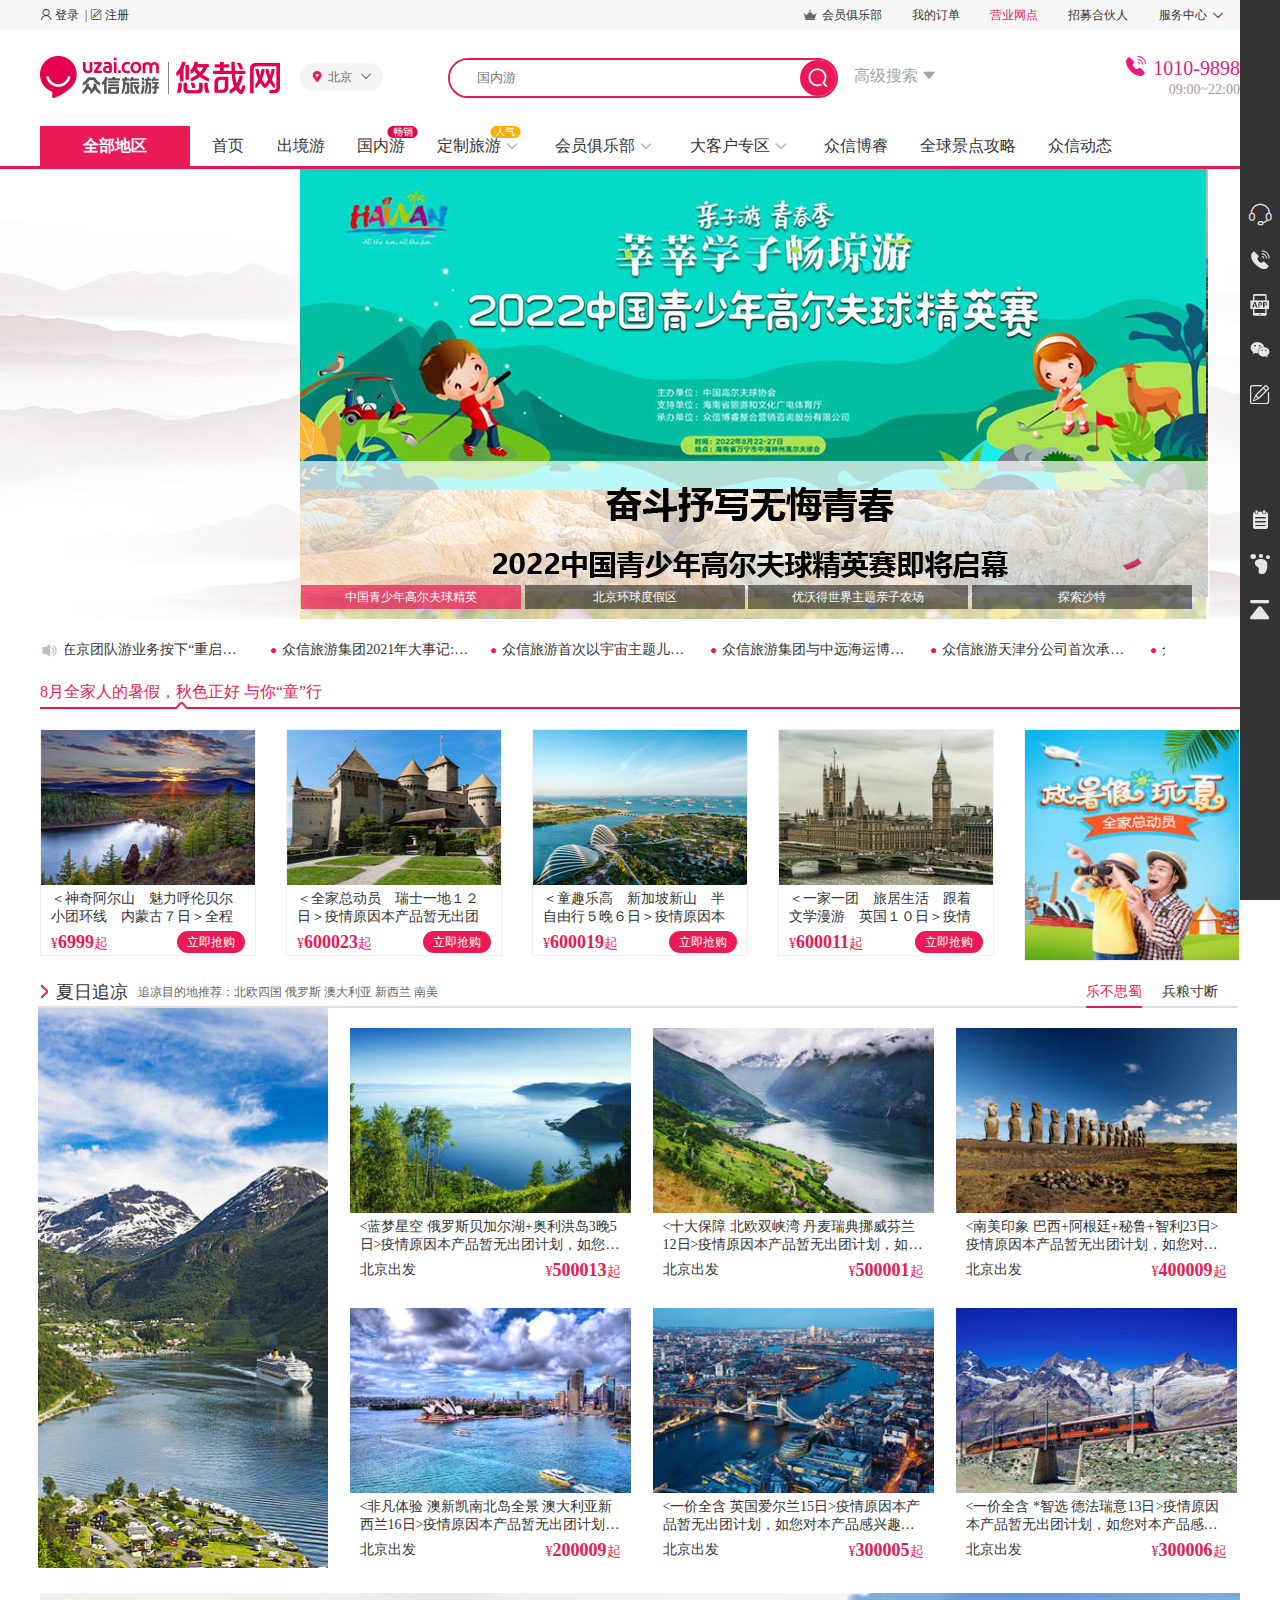
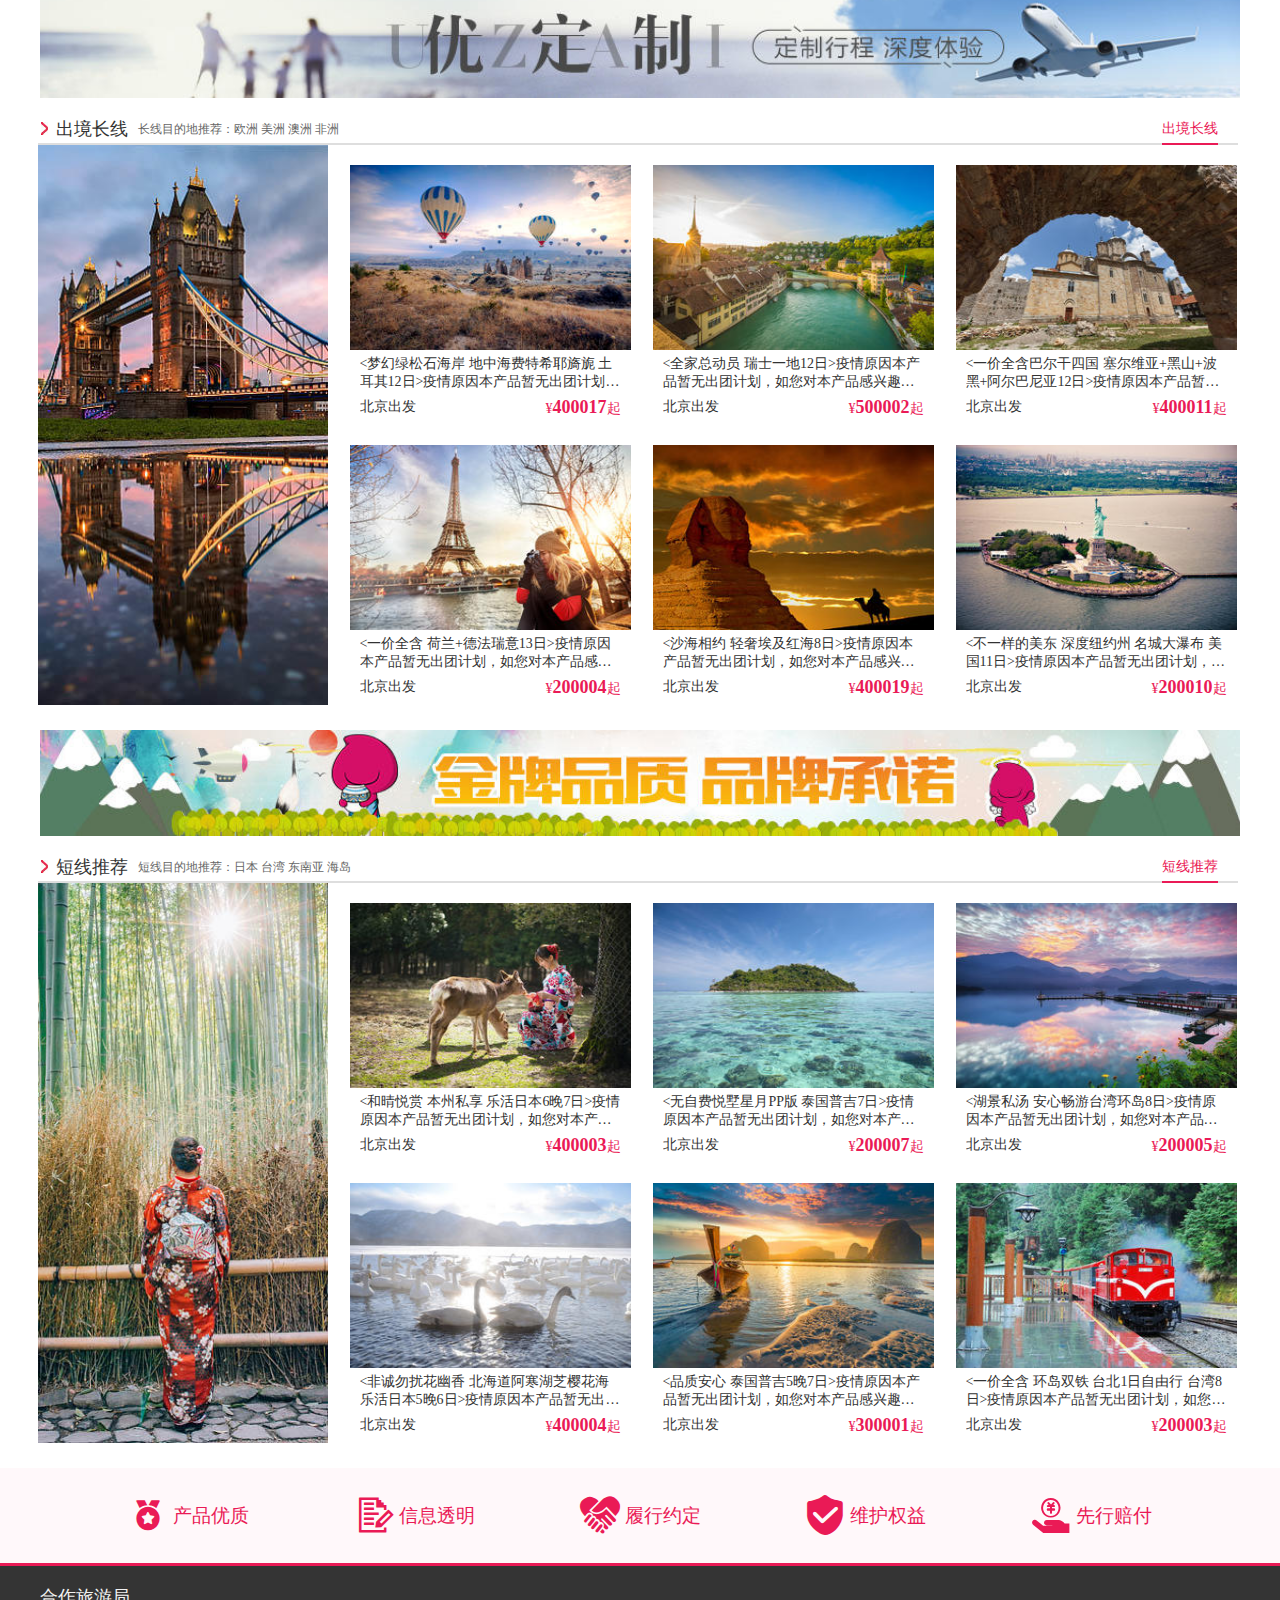
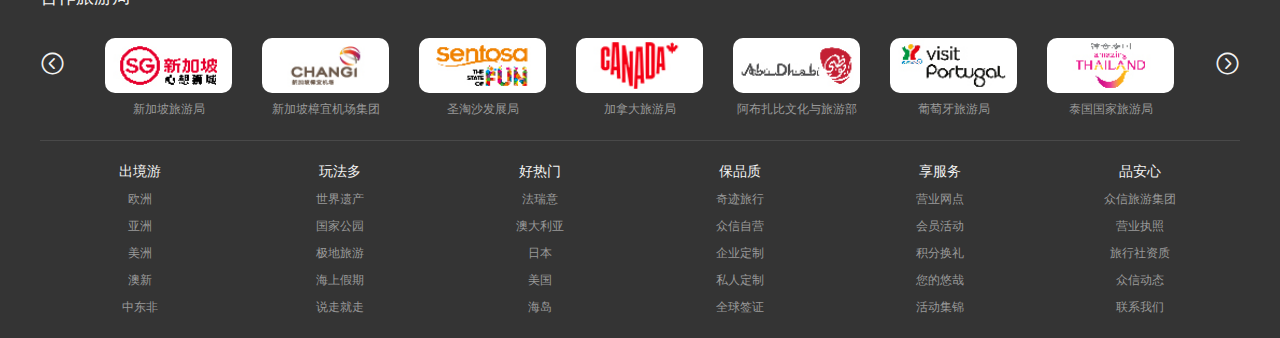
==== index.html @ 4f5aa398 "frist" ====
<!DOCTYPE html>
<html>
	<head>
		<meta charset="utf-8" />
		<title>众信旅游</title>
		<link rel="stylesheet" type="text/css" href="css/pbulic.css"/>
		<link rel="stylesheet" type="text/css" href="css/index.css"/>
		<link rel="stylesheet" type="text/css" href="css/iconfont.css"/>
		<script type="text/javascript" src="js/jquery1.42.min.js"></script>
		<script type="text/javascript" src="js/jquery.SuperSlide.2.1.3.js"></script>
	</head>
	<body>
		<!--header start-->
		<div class="header">
			<div class="top">
				<div class="lt">
					<a href="#" class="iconfont icon-denglu">&nbsp;登录&nbsp;</a> |
					<a href="#" class="iconfont icon-bianji">&nbsp;注册&nbsp;</a>
				</div>
				<ul>
					<li><a href="#"><font class="iconfont icon-huangguan"></font>会员俱乐部</a></li>
					<li><a href="#">我的订单</a></li>
					<li><a href="#">营业网点</a></li>
					<li><a href="#">招募合伙人</a></li>
					<li>
						<a href="#">服务中心<font class="iconfont icon-xialajiantouxiao"></font></a>
						<span>
							<a href="#">关于我们</a>
							<a href="#">商务合作</a>
							<a href="#">联系我们</a>
							<a href="#">诚聘精英</a>
						</span>
					</li>
				</ul>
			</div>
		</div>
		<!--header end-->
		<div style="clear: both;"></div>
		<!--box start-->
		<div class="box">
			<img class="logo" src="img/logo.png"/>
			<div class="dz">
				<a href="#">
					<font class="iconfont icon-ditu-dibiao"></font>北京
					<font class="iconfont icon-xialajiantouxiao"></font></a>
			</div>
			<div class="search">
				<form>
					<input type="text" placeholder="国内游"/>
					<span class="iconfont icon-fangdajing"></span>
					<input type="submit" value=""/>
				</form>
			</div>
			<div class="ss">
				<h1>高级搜索<font class="iconfont icon-sanjiaoxing"></font></h1>
				<ul>
					<form>
						<li>
							<b>关<font>键</font>字：</b><input type="text" placeholder="请选择目的地、关键词">
						</li>
						<li>
							<b>行程天数：</b>
							<label><input type="checkbox">1天</label>
							<label><input type="checkbox">2天</label>
							<label><input type="checkbox">3天</label>
							<label><input type="checkbox">4天</label>
							<label><input type="checkbox">5天</label>
							<label><input type="checkbox">6天</label>
							<label><input type="checkbox">7天</label>
						</li>
						<li>
							<b>价格区间：</b><input type="text"> - <input type="text">
						</li>
						<li><input type="submit" value="搜索">
							<input type="reset" value="清除">
						</li>
					</form>
				</ul>
			</div>
			<div class="tel">
				<dl><font class="iconfont icon-24gf-phoneLoudspeaker"></font> 1010-9898</dl>
				09:00~22:00
			</div>
		</div>
		<!--box end-->
		<div style="clear: both;"></div>
		<!-- nav start -->
		<div class="nav">
			<div class="dh">
				<!-- menu start -->
				<div class="menu">
					<h1>全部地区</h1>
					<ul>
						<li>
							<img src="img/main10.png">
							<span>
								<h2><a href="#">欧洲</a><br></h2>
								<a href="#">英国</a>
								<a href="#">法国</a>
								<a href="#">意大利</a>
								<a href="#">俄罗斯</a>
							</span>
							<font class="iconfont icon-jiantou"></font>
							<dl>
								<h3><b></b>欧洲</h3>
								<dt>欧洲热门旅游景点介绍</dt>
								<dd>
									<a href="#">法国-巴黎-埃菲尔铁塔</a>
									<a href="#">英国-伦敦-伦敦塔桥</a>
									<a href="#">瑞士-因特拉肯</a>
									<a href="#">意大利-罗马-斗兽场</a>
									<a href="#">捷克-布拉格-老城广场</a>
									<a href="#">丹麦-哥本哈根-美人鱼雕像</a>
									<a href="#">西班牙-巴塞罗那-圣家族大教堂</a>
									<a href="#">芬兰-罗瓦涅米-圣诞老人村</a>
									<a href="#">希腊-雅典-雅典卫城</a>
								</dd>
								<a class="ad" href="#"><img src="img/tu20.jpg"></a>
							</dl>
						</li>
						<li>
							<img src="img/riben.png">
							<span>
								<h2><a href="#">日本</a><br></h2>
								<a href="#">东京</a>
								<a href="#">大阪</a>
								<a href="#">日本邮轮</a>
								<a href="#"></a>
							</span>
							<font class="iconfont icon-jiantou"></font>
							<dl>
								<h3><b></b>日本</h3>
								<dt>热门玩法</dt>
								<dd>
									<a href="#">本州连线</a>
									<a href="#">东京+大阪</a>
									<a href="#">日本自由行</a>
									<a href="#">日本邮轮航线</a>
								</dd>
								<dt>热门目的地</dt>
								<dd><a href="#" style="color: #Ea1a56;">东京</a>
									<a href="#" style="color: #Ea1a56;">大阪</a>
									<a href="#" style="color: #Ea1a56;">北海道</a>
									<a href="#">京都</a>
									<a href="#">奈良</a>
									<a href="#">富士山</a>
									<a href="#" style="color: #Ea1a56;">东京迪士尼乐园</a>
									<a href="#">大阪环球影城</a>
									<a href="#">长崎</a>
									<a href="#">福冈</a>
								</dd>
								<a class="ad" href="#"><img src="img/tu21.jpg"></a>
							</dl>
						</li>
						<li>
							<img src="img/dongnanya.png">
							<span>
								<h2><a href="#">东南亚</a><a href="#">海岛</a><br></h2>
								<a href="#">泰国</a>
								<a href="#">新加坡</a>
								<a href="#">普吉岛</a>
								<a href="#">巴厘岛</a>
							</span>
							<font class="iconfont icon-jiantou"></font>
							<dl>
								<h3><b></b>东南亚</h3>
								<dt>热门玩法</dt>
								<dd>
									<a href="#">泰国一地</a>
									<a href="#">清迈+清莱</a>
									<a href="#" style="color: #Ea1a56;">新加坡+民丹岛</a>
									<a href="#">越南+柬埔寨</a>
									
								</dd>
								<dt>热门目的地</dt>
								<dd>
									<a href="#" style="color: #Ea1a56;">泰国</a>
									<a href="#" style="color: #Ea1a56;">新加坡</a>
									<a href="#">斯里兰卡</a>
								</dd>
								<h3><b></b>海岛</h3>
								<dt>热门玩法</dt>
								<dd>
									<a href="#">普吉岛一地</a>
									<a href="#">巴厘岛一地</a>
								</dd>
								<dt>热门目的地</dt>
								<dd>
									<a href="#">普吉岛</a>
									<a href="#" style="color: #Ea1a56;">巴厘岛</a>
									<a href="#">斐济</a>
								</dd>
								<a class="ad" href="#"><img src="img/tu22.jpg"></a>
							</dl>
						</li>
						<li>
							<img src="img/meizhou.png">
							<span>
								<h2><a href="#">美洲</a><br></h2>
								<a href="#">美国东西海岸</a>
								<a href="#">秘鲁</a>
								<a href="#">阿根廷</a>
							</span>
							<font class="iconfont icon-jiantou"></font>
							<dl>
								<h3><b></b>美洲</h3>
								<dt>游玩方式</dt>
								<dd>
									<a href="#">跟团游</a>
									<a href="#">一家一团</a>
									<a href="#">高端旅行</a>
									<a href="#">美洲邮轮</a>
								</dd>
								<dt>热门玩法</dt>
								<dd>
									<a href="#" style="color: #Ea1a56;">美国东西海岸</a>
									<a href="#">加拿大东西海岸</a>
									<a href="#" style="color: #Ea1a56;">国家公园</a>
									<a href="#">南美连线</a>
								</dd>
								<dt>热门目的地</dt>
								<dd>
									<a href="#" style="color: #Ea1a56;">美国</a>
									<a href="#">加拿大</a>
									<a href="#">巴西</a>
									<a href="#">阿根廷</a>
									<a href="#" style="color: #Ea1a56;">墨西哥</a>
									<a href="#">古巴</a>
									<a href="#">秘鲁</a>
									<a href="#">乌拉圭</a>
									<a href="#">巴拿马</a>
									<a href="#">牙买加</a>
									<a href="#">阿拉斯加</a>
									<a href="#">哥斯达黎加</a>
									<a href="#">里约热内卢</a>
								</dd>
								<a class="ad" href="#"><img src="img/tu23.jpg"></a>
							</dl>
						</li>
						<li>
							<img src="img/dayangzhou.png">
							<span>
								<h2><a href="#">大洋洲</a><a href="#">中东非</a><br></h2>
								<a href="#">澳大利亚</a>
								<a href="#">新西兰</a>
								<a href="#">埃及</a>
								<a href="#">南非</a>
							</span>
							<font class="iconfont icon-jiantou"></font>
							<dl>
								<h3><b></b>大洋洲</h3>
								<dt>热门玩法</dt>
								<dd>
									<a href="#">澳大利亚一地</a>
									<a href="#" style="color: #Ea1a56;">新西兰南北岛</a>
									<a href="#">澳大利亚+凯恩斯+新西兰</a>
									<a href="#" style="color: #Ea1a56;">大堡礁</a>
								</dd>
								<dt>热门目的地</dt>
								<dd>
									<a href="#" style="color: #Ea1a56;">澳大利亚</a>
									<a href="#">凯恩斯</a>
									<a href="#" style="color: #Ea1a56;">新西兰</a>
									<a href="#">悉尼</a>
									<a href="#">布里斯班</a>
									<a href="#">罗托鲁瓦</a>
									<a href="#">奥克兰</a>
									<a href="#">斐济</a>
								</dd>
								<h3><b></b>中东非</h3>
								<dt>热门玩法</dt>
								<dd>
									<a href="#">南非+1国</a>
									<a href="#">以色列+约旦</a>
									<a href="#">津巴布韦+博茨瓦纳+赞比亚</a>
								</dd>
								<dt>热门目的地</dt>
								<dd>
									<a href="#">南非</a>
									<a href="#" style="color: #Ea1a56;">埃及</a>
									<a href="#">以色列</a>
									<a href="#">约旦</a>
									<a href="#" style="color: #Ea1a56;">摩洛哥</a>
									<a href="#">纳米比亚</a>
								</dd>
								<a class="ad" href="#"><img src="img/tu24.jpg"></a>
							</dl>
						</li>
						<li>
							<img src="img/guoneiyou.png">
							<span>
								<h2><a href="#">国内游</a><br></h2>
								<a href="#">江西</a>
								<a href="#">西藏</a>
								<a href="#">新疆</a>
								<a href="#">贵州</a>
							</span>
							<font class="iconfont icon-jiantou"></font>
							<dl>
								<h3><b></b>国内游</h3>
								<dt>热门目的地</dt>
								<dd>
									<a href="#" style="color: #Ea1a56;">新疆</a>
									<a href="#" style="color: #Ea1a56;">西藏</a>
									<a href="#">青海</a>
									<a href="#" style="color: #Ea1a56;">甘肃</a>
									<a href="#">宁夏</a>
									<a href="#" style="color: #Ea1a56;">内蒙</a>
									<a href="#">黑龙江</a>
									<a href="#">辽宁</a>
									<a href="#">吉林</a>
									<a href="#" style="color: #Ea1a56;">四川</a>
									<a href="#">重庆</a>
									<a href="#" style="color: #Ea1a56;">贵州</a>
									<a href="#">云南</a>
									<a href="#">湖南</a>
									<a href="#">湖北</a>
								</dd>
								<dt>假期优选</dt>
								<dd>
									<a href="#">6天及以内假期推荐</a>
									<a href="#">7到11天假期推荐</a>
									<a href="#">12天及以上假期推荐</a>
								</dd>
								<a class="ad" href="#"><img src="img/tu25.jpg"></a>
							</dl>
						</li>
						<li>
							<img src="img/dingzhi.png">
							<span>
								<h2><a href="#">定制旅行</a><br></h2>
								<a href="#">私人订制</a>
								<a href="#">企业定制</a>
								<a href="#"></a>
								<a href="#"></a>
							</span>
							<font class="iconfont icon-jiantou"></font>
							<dl>
								<h3><b></b>定制旅行</h3>
								<dt>当季美景</dt>
								<dd>
									<a href="#">日本樱花</a>
									<a href="#">春暖大洋洲</a>
									<a href="#">奇幻西班牙</a>
									<a href="#">清凉俄罗斯</a>
								</dd>
								<dt>小小旅行家</dt>
								<dd>
									<a href="#" style="color: #Ea1a56;">日本亲子</a>
									<a href="#" style="color: #Ea1a56;">新加坡亲子</a>
									<a href="#">美洲亲子</a>
									<a href="#">亲近动物</a>
								</dd>
								<dt>小众目的地</dt>
								<dd>
									<a href="#">津巴布韦</a>
									<a href="#">哥斯达黎加</a>
									<a href="#">南极/北极</a>
									<a href="#">塞尔维亚</a>
								</dd>
								<dt>众信制造</dt>
								<dd>
									<a href="#">众信游学</a>
									<a href="#">奇迹旅行</a>
									<a href="#">定制旅行</a>
								</dd>
								<a class="ad" href="#"><img src="img/tu26.jpg"></a>
							</dl>
						</li>
					</ul>
				</div>
				<!-- menu end -->
				<ol>
					<li><a href="#"><font>●</font>首页</a></li>
					<li><a href="#"><font>●</font>出境游</a></li>
					<li><a href="#"><font>●</font>国内游<img src="img/top_nav_bg8.png"></a></li>
					<li><a href="#"><font>●</font>定制旅游<img src="img/top_nav_bg4.png"><font class="iconfont icon-xialajiantouxiao"></font></a>
						<dl>
							<dd>
								<a href="#">私人定制</a>
								<a href="#">企业定制</a>
							</dd>
						</dl>
					</li>
					<li><a href="#"><font>●</font>会员俱乐部<font class="iconfont icon-xialajiantouxiao"></font></a>
						<dl>
							<dd>
								<a href="#">积分商城</a>
								<a href="#">会员活动</a>
							</dd>
						</dl>
					</li>
					<li><a href="#"><font>●</font>大客户专区<font class="iconfont icon-xialajiantouxiao"></font></a>
						<dl>
							<dd>
								<a href="#">积分商城</a>
								<a href="#">会员活动</a>
							</dd>
						</dl>
					</li>
					<li><a href="#"><font>●</font>众信博睿</a></li>
					<li><a href="#"><font>●</font>全球景点攻略</a></li>
					<li><a href="#"><font>●</font>众信动态</a></li>
				</ol>
			</div>
		</div>
		<!-- nav end -->
		<div style="clear: both;"></div>
		<!-- banner start-->
		<div class="banner">
			<div class="bd">
				<ul>
					<li style="background: url(img/banner01.jpg) no-repeat center;"></li>
					<li style="background: url(img/banner02.jpg) no-repeat center;"></li>
					<li style="background: url(img/banner03.jpg) no-repeat center;"></li>
					<li style="background: url(img/banner04.jpg) no-repeat center;"></li>
				</ul>
			</div>
			<div class="hd">
				<ul>
					<li>中国青少年高尔夫球精英</li>
					<li>北京环球度假区</li>
					<li>优沃得世界主题亲子农场</li>
					<li>探索沙特</li>
				</ul>
			</div>
		</div>
		<script>
				jQuery(".banner").slide({mainCell:".bd ul",autoPlay:true});
		</script>
		<!-- banner end -->
		<div style="clear:both;"></div>
		<!-- main01 start -->
		<div class="main01">
			<ul>
				<li><a href="#"><font>●</font>在京团队游业务按下“重启键” 众信旅游推出多元化本地游产品助力市场回暖</a></li>
				<li><a href="#"><font>●</font>众信旅游集团2021年大事记:扎实推进 着眼未来</a></li>
				<li><a href="#"><font>●</font>众信旅游首次以宇宙主题儿童画展形式亮相迪拜世博会 优选中国儿童绘画代表作见证人类文明盛世</a></li>
				<li><a href="#"><font>●</font>众信旅游集团与中远海运博鳌公司签署战略合作协议 共同致力于全方位推进海南旅游业发展</a></li>
				<li><a href="#"><font>●</font>众信旅游天津分公司首次承接全国性体育赛事 开创“旅游+体育”多领域跨界先河</a></li>
				<li><a href="#"><font>●</font>众信旅游首次尝试国内内河游轮包船项目 新产品赋能后疫情旅游市场</a></li>
				<li><a href="#"><font>●</font>北京环球度假区 旅游渠道 官方授权合作伙伴</a></li>
				<li><a href="#"><font>●</font>在京团队游业务按下“重启键” 众信旅游推出多元化本地游产品助力市场回暖</a></li>
				<li><a href="#"><font>●</font>众信旅游集团2021年大事记:扎实推进 着眼未来</a></li>
				<li><a href="#"><font>●</font>众信旅游首次以宇宙主题儿童画展形式亮相迪拜世博会 优选中国儿童绘画代表作见证人类文明盛世</a></li>
				<li><a href="#"><font>●</font>众信旅游集团与中远海运博鳌公司签署战略合作协议 共同致力于全方位推进海南旅游业发展</a></li>
				<li><a href="#"><font>●</font>众信旅游天津分公司首次承接全国性体育赛事 开创“旅游+体育”多领域跨界先河</a></li>
				<li><a href="#"><font>●</font>众信旅游首次尝试国内内河游轮包船项目 新产品赋能后疫情旅游市场</a></li>
				<li><a href="#"><font>●</font>北京环球度假区 旅游渠道 官方授权合作伙伴</a></li>
			</ul>
		</div>
		<script>
			jQuery(".main01").slide({mainCell:"ul",autoPlay:true,vis:5,effect:"leftMarquee",interTime:50,trigger:"click"});
		</script>
		<!-- main01 end -->
		<div style="clear: both;"></div>
		<!-- main02 start -->
		<div class="main02">
			<div class="tt">
				<a href="#">8月全家人的暑假，秋色正好 与你“童”行</a>
			</div>
			<ul>
				<li>
					<a class="pic" href="#"><img src="img/tu33.jpg"></a>
					<h3><a href="#">＜神奇阿尔山　魅力呼伦贝尔小团环线　内蒙古７日＞全程国产越野车，轻户外，真纯玩，全程无购物，三重出行保险</a></h3>
					<span>
						¥<b>6999</b>起
						<a class="qg" href="#">立即抢购</a>
					</span>
				</li>
				<li>
					<a class="pic" href="#"><img src="img/tu34.jpg"></a>
					<h3><a href="#">＜全家总动员　瑞士一地１２日＞疫情原因本产品暂无出团计划，如您对本产品感兴趣请联系在线咨询客服　为您提供服务</a></h3>
					<span>
						¥<b>600023</b>起
						<a class="qg" href="#">立即抢购</a>
					</span>
				</li>
				<li>
					<a class="pic" href="#"><img src="img/tu35.jpg"></a>
					<h3><a href="#">＜童趣乐高　新加坡新山　半自由行５晚６日＞疫情原因本产品暂无出团计划，如您对本产品感兴趣请联系在线咨询客服　为您提供服务</a></h3>
					<span>
						¥<b>600019</b>起
						<a class="qg" href="#">立即抢购</a>
					</span>
				</li>
				<li>
					<a class="pic" href="#"><img src="img/tu36.jpg"></a>
					<h3><a href="#">＜一家一团　旅居生活　跟着文学漫游　英国１０日＞疫情原因本产品暂无出团计划，如您对本产品感兴趣请联系在线咨询客服　为您提供服务</a></h3>
					<span>
						¥<b>600011</b>起
						<a class="qg" href="#">立即抢购</a>
					</span>
				</li>
				<li>
					<a class="pic" href="#"><img src="img/tu37.jpg"></a>
				</li>
			</ul>
		</div>
		<!-- main02 end -->
		<div style="clear: both;"></div>
		<!-- main03 start -->
		<div class="main03">
			<div class="tt hd">
				<h1><img src="img/main05.jpg">夏日追凉</h1>
				追凉目的地推荐：北欧四国 俄罗斯 澳大利亚 新西兰 南美
				<ul>
					<li>乐不思蜀</li>
					<li>兵粮寸断</li>
				</ul>
			</div>
			<a class="ad" href="#"><img src="img/ad1.jpg"></a>
			<div class="list bd">
				<ul>
					<li>
						<a class="pic" href="#"><img src="img/ad10.jpg"></a>
						<h2><a href="#">
							&lt;蓝梦星空 俄罗斯贝加尔湖+奥利洪岛3晚5日&gt;疫情原因本产品暂无出团计划，如您对本产品感兴趣请联系在线咨询客服 为您提供服务
						</a></h2>
						<span>
							<a href="#">北京出发</a>
							<font>¥<b>500013</b>起</font>
						</span>
					</li>
					<li>
						<a class="pic" href="#"><img src="img/ad11.jpg"></a>
						<h2><a href="#">
							&lt;十大保障 北欧双峡湾 丹麦瑞典挪威芬兰12日&gt;疫情原因本产品暂无出团计划，如您对本产品感兴趣请联系在线咨询客服 为您提供服务
						</a></h2>
						<span>
							<a href="#">北京出发</a>
							<font>¥<b>500001</b>起</font>
						</span>
					</li>
					<li>
						<a class="pic" href="#"><img src="img/ad12.jpg"></a>
						<h2><a href="#">
							&lt;南美印象 巴西+阿根廷+秘鲁+智利23日&gt;疫情原因本产品暂无出团计划，如您对本产品感兴趣请联系在线咨询客服 为您提供服务
						</a></h2>
						<span>
							<a href="#">北京出发</a>
							<font>¥<b>400009</b>起</font>
						</span>
					</li>
					<li>
						<a class="pic" href="#"><img src="img/ad13.jpg"></a>
						<h2><a href="#">
							&lt;非凡体验 澳新凯南北岛全景 澳大利亚新西兰16日&gt;疫情原因本产品暂无出团计划，如您对本产品感兴趣请联系在线咨询客服 为您提供服务
						</a></h2>
						<span>
							<a href="#">北京出发</a>
							<font>¥<b>200009</b>起</font>
						</span>
					</li>
					<li>
						<a class="pic" href="#"><img src="img/ad14.jpg"></a>
						<h2><a href="#">
							&lt;一价全含 英国爱尔兰15日&gt;疫情原因本产品暂无出团计划，如您对本产品感兴趣请联系在线咨询客服 为您提供服务
						</a></h2>
						<span>
							<a href="#">北京出发</a>
							<font>¥<b>300005</b>起</font>
						</span>
					</li>
					<li>
						<a class="pic" href="#"><img src="img/ad15.jpg"></a>
						<h2><a href="#">
							&lt;一价全含 *智选 德法瑞意13日&gt;疫情原因本产品暂无出团计划，如您对本产品感兴趣请联系在线咨询客服 为您提供服务
						</a></h2>
						<span>
							<a href="#">北京出发</a>
							<font>¥<b>300006</b>起</font>
						</span>
					</li>
				</ul>
				<ul>
					<li>
						<a class="pic" href="#"><img src="img/ad10.jpg"></a>
						<h2><a href="#">
							&lt;蓝梦星空 俄罗斯贝加尔湖+奥利洪岛3晚5日&gt;疫情原因本产品暂无出团计划，如您对本产品感兴趣请联系在线咨询客服 为您提供服务
						</a></h2>
						<span>
							<a href="#">北京出发</a>
							<font>¥<b>500013</b>起</font>
						</span>
					</li>
					<li>
						<a class="pic" href="#"><img src="img/ad11.jpg"></a>
						<h2><a href="#">
							&lt;十大保障 北欧双峡湾 丹麦瑞典挪威芬兰12日&gt;疫情原因本产品暂无出团计划，如您对本产品感兴趣请联系在线咨询客服 为您提供服务
						</a></h2>
						<span>
							<a href="#">北京出发</a>
							<font>¥<b>500001</b>起</font>
						</span>
					</li>
					<li>
						<a class="pic" href="#"><img src="img/ad12.jpg"></a>
						<h2><a href="#">
							&lt;南美印象 巴西+阿根廷+秘鲁+智利23日&gt;疫情原因本产品暂无出团计划，如您对本产品感兴趣请联系在线咨询客服 为您提供服务
						</a></h2>
						<span>
							<a href="#">北京出发</a>
							<font>¥<b>400009</b>起</font>
						</span>
					</li>
					<li>
						<a class="pic" href="#"><img src="img/ad13.jpg"></a>
						<h2><a href="#">
							&lt;非凡体验 澳新凯南北岛全景 澳大利亚新西兰16日&gt;疫情原因本产品暂无出团计划，如您对本产品感兴趣请联系在线咨询客服 为您提供服务
						</a></h2>
						<span>
							<a href="#">北京出发</a>
							<font>¥<b>200009</b>起</font>
						</span>
					</li>
					<li>
						<a class="pic" href="#"><img src="img/ad14.jpg"></a>
						<h2><a href="#">
							&lt;一价全含 英国爱尔兰15日&gt;疫情原因本产品暂无出团计划，如您对本产品感兴趣请联系在线咨询客服 为您提供服务
						</a></h2>
						<span>
							<a href="#">北京出发</a>
							<font>¥<b>300005</b>起</font>
						</span>
					</li>
					<li>
						<a class="pic" href="#"><img src="img/ad15.jpg"></a>
						<h2><a href="#">
							&lt;一价全含 *智选 德法瑞意13日&gt;疫情原因本产品暂无出团计划，如您对本产品感兴趣请联系在线咨询客服 为您提供服务
						</a></h2>
						<span>
							<a href="#">北京出发</a>
							<font>¥<b>300006</b>起</font>
						</span>
					</li>
				</ul>
			</div>
		</div>
		<script>
			jQuery(".main03").slide({});
		</script>
		<!-- main03 end -->
		<div style="clear: both;"></div>
		<!-- gg start -->
		<div class="gg">
			<a href="#"><img src="img/gg01.jpg"></a>
		</div>
		<!-- gg end -->
		<div style="clear: both;"></div>
		<!-- main04 start -->
		<div class="main04">
			<div class="tt">
				<h1><img src="img/main05.jpg">出境长线</h1>
				长线目的地推荐：欧洲 美洲 澳洲 非洲
				<ul>
					<li>出境长线</li>
				</ul>
			</div>
			<a class="ad" href="#"><img src="img/ad2.jpg"></a>
			<div class="list bd">
				<ul>
					<li>
						<a class="pic" href="#"><img src="img/ad22.jpg"></a>
						<h2><a href="#">
							&lt;梦幻绿松石海岸 地中海费特希耶旖旎 土耳其12日&gt;疫情原因本产品暂无出团计划，如您对本产品感兴趣请联系在线咨询客服 为您提供服务
						</a></h2>
						<span>
							<a href="#">北京出发</a>
							<font>¥<b>400017</b>起</font>
						</span>
					</li>
					<li>
						<a class="pic" href="#"><img src="img/ad23.jpg"></a>
						<h2><a href="#">
							&lt;全家总动员 瑞士一地12日&gt;疫情原因本产品暂无出团计划，如您对本产品感兴趣请联系在线咨询客服 为您提供服务
						</a></h2>
						<span>
							<a href="#">北京出发</a>
							<font>¥<b>500002</b>起</font>
						</span>
					</li>
					<li>
						<a class="pic" href="#"><img src="img/ad24.jpg"></a>
						<h2><a href="#">
							&lt;一价全含巴尔干四国 塞尔维亚+黑山+波黑+阿尔巴尼亚12日&gt;疫情原因本产品暂无出团计划，如您对本产品感兴趣请联系在线咨询客服 为您提供服务
						</a></h2>
						<span>
							<a href="#">北京出发</a>
							<font>¥<b>400011</b>起</font>
						</span>
					</li>
					<li>
						<a class="pic" href="#"><img src="img/ad25.jpg"></a>
						<h2><a href="#">
							&lt;一价全含 荷兰+德法瑞意13日&gt;疫情原因本产品暂无出团计划，如您对本产品感兴趣请联系在线咨询客服 为您提供服务
						</a></h2>
						<span>
							<a href="#">北京出发</a>
							<font>¥<b>200004</b>起</font>
						</span>
					</li>
					<li>
						<a class="pic" href="#"><img src="img/ad26.jpg"></a>
						<h2><a href="#">
							&lt;沙海相约 轻奢埃及红海8日&gt;疫情原因本产品暂无出团计划，如您对本产品感兴趣请联系在线咨询客服 为您提供服务
						</a></h2>
						<span>
							<a href="#">北京出发</a>
							<font>¥<b>400019</b>起</font>
						</span>
					</li>
					<li>
						<a class="pic" href="#"><img src="img/ad27.jpg"></a>
						<h2><a href="#">
							&lt;不一样的美东 深度纽约州 名城大瀑布 美国11日&gt;疫情原因本产品暂无出团计划，如您对本产品感兴趣请联系在线咨询客服 为您提供服务
						</a></h2>
						<span>
							<a href="#">北京出发</a>
							<font>¥<b>200010</b>起</font>
						</span>
					</li>
				</ul>
			</div>
		</div>
		<!-- main04 end -->
		<div style="clear: both;"></div>
		<!-- gg1 start -->
		<div class="gg1">
			<a href="#"><img src="img/gg02.jpg"></a>
		</div>
		<!-- gg1 end -->
		<div style="clear: both;"></div>
		<!-- main05 start -->
		<div class="main05">
			<div class="tt">
				<h1><img src="img/main05.jpg">短线推荐</h1>
				短线目的地推荐：日本 台湾 东南亚 海岛
				<ul>
					<li>短线推荐</li>
				</ul>
			</div>
			<a class="ad" href="#"><img src="img/ad3.jpg"></a>
			<div class="list bd">
				<ul>
					<li>
						<a class="pic" href="#"><img src="img/ad30.jpg"></a>
						<h2><a href="#">
							&lt;和晴悦赏 本州私享 乐活日本6晚7日&gt;疫情原因本产品暂无出团计划，如您对本产品感兴趣请联系在线咨询客服 为您提供服务
						</a></h2>
						<span>
							<a href="#">北京出发</a>
							<font>¥<b>400003</b>起</font>
						</span>
					</li>
					<li>
						<a class="pic" href="#"><img src="img/ad31.jpg"></a>
						<h2><a href="#">
							&lt;无自费悦墅星月PP版 泰国普吉7日&gt;疫情原因本产品暂无出团计划，如您对本产品感兴趣请联系在线咨询客服 为您提供服务
						</a></h2>
						<span>
							<a href="#">北京出发</a>
							<font>¥<b>200007</b>起</font>
						</span>
					</li>
					<li>
						<a class="pic" href="#"><img src="img/ad32.jpg"></a>
						<h2><a href="#">
							&lt;湖景私汤 安心畅游台湾环岛8日&gt;疫情原因本产品暂无出团计划，如您对本产品感兴趣请联系在线咨询客服 为您提供服务
						</a></h2>
						<span>
							<a href="#">北京出发</a>
							<font>¥<b>200005</b>起</font>
						</span>
					</li>
					<li>
						<a class="pic" href="#"><img src="img/ad33.jpg"></a>
						<h2><a href="#">
							&lt;非诚勿扰花幽香 北海道阿寒湖芝樱花海 乐活日本5晚6日&gt;疫情原因本产品暂无出团计划，如您对本产品感兴趣请联系在线咨询客服 为您提供服务
						</a></h2>
						<span>
							<a href="#">北京出发</a>
							<font>¥<b>400004</b>起</font>
						</span>
					</li>
					<li>
						<a class="pic" href="#"><img src="img/ad34.jpg"></a>
						<h2><a href="#">
							&lt;品质安心 泰国普吉5晚7日&gt;疫情原因本产品暂无出团计划，如您对本产品感兴趣请联系在线咨询客服 为您提供服务
						</a></h2>
						<span>
							<a href="#">北京出发</a>
							<font>¥<b>300001</b>起</font>
						</span>
					</li>
					<li>
						<a class="pic" href="#"><img src="img/ad35.jpg"></a>
						<h2><a href="#">
							&lt;一价全含 环岛双铁 台北1日自由行 台湾8日&gt;疫情原因本产品暂无出团计划，如您对本产品感兴趣请联系在线咨询客服 为您提供服务
						</a></h2>
						<span>
							<a href="#">北京出发</a>
							<font>¥<b>200003</b>起</font>
						</span>
					</li>
				</ul>
			</div>
		</div>
		<!-- main05 end -->
		<div style="clear: both;"></div>
		
		<!-- <div class="footer">
			<div class="header1">
				<div class="top">
					<ul>
						<li>
							<h5 class="iconfont icon-jiangpai-shi"><font>产品优质</font></h5>
						</li>
						<li>
							<h5 class="iconfont icon-xinxibianji"><font>信息透明</font></h5>
						</li>
						<li>
							<h5 class="iconfont icon-hezuoshixin"><font>履行约定</font></h5>
						</li>
						<li>
							<h5 class="iconfont icon-yanzheng"><font>维护权益</font></h5>
						</li>
						<li>
							<h5 class="iconfont icon-a-caiwufukuanjifen-06"><font>先行赔付</font></h5>
						</li>
					</ul>
				</div>
			</div>
		</div> -->
		
		
		<!-- bottom start -->
		<div class="bottom">
			<ul>
				<li><font class="iconfont icon-jiangpai-shi"></font>产品优质</li>
				<li><font class="iconfont icon-xinxibianji"></font>信息透明</li>
				<li><font class="iconfont icon-hezuoshixin"></font>履行约定</li>
				<li><font class="iconfont icon-yanzheng"></font>维护权益</li>
				<li><font class="iconfont icon-a-caiwufukuanjifen-06"></font>先行赔付</li>
			</ul>
		</div>
		<!-- bottom end -->
		<div style="clear: both;"></div>
		
		<!-- footer start -->
		<div class="footer">
			<div class="link">
				<h1>合作旅游局</h1>
				<span class="iconfont icon-zuojiantou_huaban prev"></span>
				<div class="bd">
					<ul>
						<li><a href="#"><img src="img/l10.jpg">新加坡旅游局</a></li>
						<li><a href="#"><img src="img/l11.jpg">新加坡樟宜机场集团</a></li>
						<li><a href="#"><img src="img/l12.jpg">圣淘沙发展局</a></li>
						<li><a href="#"><img src="img/l13.jpg">加拿大旅游局</a></li>
						<li><a href="#"><img src="img/l14.jpg">阿布扎比文化与旅游部</a></li>
						<li><a href="#"><img src="img/l15.jpg">葡萄牙旅游局</a></li>
						<li><a href="#"><img src="img/l16.jpg">泰国国家旅游局</a></li>
						<li><a href="#"><img src="img/l17.jpg">爱尔兰旅游局</a></li>
						<li><a href="#"><img src="img/l18.jpg">以色列国家旅游部</a></li>
						<li><a href="#"><img src="img/l19.jpg">华特迪士尼（中国）有限公司</a></li>
						<li><a href="#"><img src="img/l20.jpg">希腊国家旅游组织</a></li>
						<li><a href="#"><img src="img/l21.jpg">斯堪的纳维亚旅游局</a></li>
						<li><a href="#"><img src="img/l22.jpg">挪威旅游局</a></li>
						<li><a href="#"><img src="img/l23.jpg">丹麦旅游局</a></li>
						<li><a href="#"><img src="img/l24.jpg">美国佛罗里达州旅游局</a></li>
						<li><a href="#"><img src="img/l25.jpg">毛里求斯旅游推广局</a></li>
						<li><a href="#"><img src="img/l26.jpg">加拿大不列颠哥伦比亚省旅游局</a></li>
						<li><a href="#"><img src="img/l27.jpg">加拿大艾伯塔省旅游局</a></li>
						<li><a href="#"><img src="img/l28.jpg">马来西亚大使馆旅游处</a></li>
						<li><a href="#"><img src="img/l29.jpg">德国旅游局</a></li>
						<li><a href="#"><img src="img/l30.jpg">芬兰国家旅游局</a></li>
						<li><a href="#"><img src="img/l31.jpg">渥太华旅游局</a></li>
						<li><a href="#"><img src="img/l32.jpg">地中海俱乐部</a></li>
						<li><a href="#"><img src="img/l33.jpg">迪拜旅游局</a></li>
						<li><a href="#"><img src="img/l34.jpg">美国旅游推广局</a></li>
						<li><a href="#"><img src="img/l35.jpg">波兰旅游局</a></li>
						<li><a href="#"><img src="img/l36.jpg">荷兰国家旅游会议促进局</a></li>
						<li><a href="#"><img src="img/l37.jpg">意大利国家旅游局</a></li>
						<li><a href="#"><img src="img/l38.jpg">南非旅游局</a></li>
						<li><a href="#"><img src="img/l39.jpg">日本国家旅游局</a></li>
						<li><a href="#"><img src="img/l40.jpg">新西兰旅游局</a></li>
						<li><a href="#"><img src="img/l41.jpg">澳大利亚旅游局</a></li>
						<li><a href="#"><img src="img/l42.jpg">昆士兰州旅游及活动推广局</a></li>
						<li><a href="#"><img src="img/l43.jpg">澳大利亚维多利亚州旅游局</a></li>
						<li><a href="#"><img src="img/l44.jpg">北领地旅游局</a></li>
					</ul>
				</div>
				<span class="iconfont icon-youjiantou_huaban next"></span>
				
			</div>
			<script>
				jQuery(".link").slide({mainCell:".bd ul",autoPage:true,effect:"leftLoop",vis:7});
			</script>
			<ol>
				<li>
					<font>出境游</font>
					<a href="#">欧洲</a>
					<a href="#">亚洲</a>
					<a href="#">美洲</a>
					<a href="#">澳新</a>
					<a href="#">中东非</a>
				</li>
				<li>
					<font>玩法多</font>
					<a href="#">世界遗产</a>
					<a href="#">国家公园</a>
					<a href="#">极地旅游</a>
					<a href="#">海上假期</a>
					<a href="#">说走就走</a>
				</li>
				<li>
					<font>好热门</font>
					<a href="#">法瑞意</a>
					<a href="#">澳大利亚</a>
					<a href="#">日本</a>
					<a href="#">美国</a>
					<a href="#">海岛</a>
				</li>
				<li>
					<font>保品质</font>
					<a href="#">奇迹旅行</a>
					<a href="#">众信自营</a>
					<a href="#">企业定制</a>
					<a href="#">私人定制</a>
					<a href="#">全球签证</a>
				</li>
				<li>
					<font>享服务</font>
					<a href="#">营业网点</a>
					<a href="#">会员活动</a>
					<a href="#">积分换礼</a>
					<a href="#">您的悠哉</a>
					<a href="#">活动集锦</a>
				</li>
				<li>
					<font>品安心</font>
					<a href="#">众信旅游集团</a>
					<a href="#">营业执照</a>
					<a href="#">旅行社资质</a>
					<a href="#">众信动态</a>
					<a href="#">联系我们</a>
				</li>
			</ol>
		</div>
		<!-- footer end -->
		<!-- kefu start -->
		<div class="kefu">
			<ul>
				<li>
					<font class="iconfont icon-kefu"></font>
					<span><b>●</b>在线客服</span>
				</li>
				<li>
					<font class="iconfont icon-24gf-phoneLoudspeaker"></font>
				</li>
				<li>
					<font class="iconfont icon-app1"></font>
				</li>
				<li>
					<font class="iconfont icon-weixin"></font>
				</li>
				<li>
					<font class="iconfont icon-bianji"></font>
				</li>
				<li>
					<font class="iconfont icon-dingdandingdanmingxishouzhimingxi"></font>
				</li>
				<li>
					<font class="iconfont icon-jiaoyinzujifangke"></font>
				</li>
				<li>
					<font class="iconfont icon-backtop"></font>
				</li>
			</ul>
		</div>
		<!-- kefu end -->
	</body>
</html>
---- css/pbulic.css ----
*{
	margin: 0px;
	padding: 0px;
	list-style: none;
	font-family: "微软雅黑";
}
body{
	font-size: 14px;
	color: #333;
	line-height: 22px;
}
a{
	color: #333;
	text-decoration: none;/*去掉文字下划线*/
}
a:hover{
	color: #ea1a56;
}
.header{
	background: #f7f7f7;/*背景颜色*/
	height: 30px;/*高度*/
	line-height: 30px;/*文字行高*/
	font-size: 12px;/*字体大小*/
	overflow: hidden;
}
.header .top{
	width: 1200px;/*宽度:1200px*/
	margin: auto;/*盒子垂直居中*/
	overflow: hidden;/*自由展开,超出隐藏*/
}
.header .top .lt{
	float: left;/*左浮动*/
}
.header .top .lt a{
	font-size: 12px;/*文字大小*/
}
.header .top ul{
	float: right;/*右浮动*/
}
.header .top ul li{
	float: left;/*左浮动*/	
}
.header .top ul li .icon-huangguan{
	color: #666666;
}
.header .top ul li a{
	display: block;
	padding: 0px 15px;
}
.header .top ul li a:hover .icon-huangguan{
	color: #808080;
}
.header .top ul li a font{
	font-size: 14px;
	display: block;
	float: left;
	margin:1px 5px 0px 0px;
}
.header .top ul li:nth-child(3) a{
	color: #EA1A56;
}
.header .top ul li:last-child font{
	float: right;
	margin: 1px 0px 0px 5px;
	font-size: 12px;
}
.header .top ul li:last-child:hover font{
	transform: rotateX(180deg);/*沿X轴旋转180度*/
	margin: 0px 0px 0px 5px;
}
.header .top ul li:last-child{
	border-left: 1px solid #f7f7f7;
	border-right: 1px solid #f7f7f7;
}
.header .top ul li:last-child:hover{
	background: #ffffff;
	border-left: 1px solid #e1e1e1;
	border-right: 1px solid #e1e1e1;
}
.header .top ul li span{
	position: absolute;
	left: auto;
	width: 95px;
	background: #ffffff;
	border: 1px solid #e1e1e1;
	border-top: 0px;
	margin-left: -1px;
	display: none;/*隐藏元素*/
	text-align: center;
}
.header .top ul li:hover span{
	display: block;/*显示*/
}
.box{
	width: 1200px;
	margin: 25px auto;
	overflow: hidden;
}
.box .logo{
	float: left;/*左浮动	*/
	display: block;/*转换为块元素*/
	height: 45px;
}
.box .dz{
	float: left;
	height: 26px;
	line-height: 26px;
	background: #f5f5f5;
	border:1px solid #f7f7f7;
	margin: 8px 0px 0px 20px;
	overflow: hidden;
	border-radius: 13px;
}
.box .dz:hover{
	background: #ffffff;
}
.box .dz a{
	display: block;
	padding: 0px 10px;
	font-size: 12px;/*字体大小*/
	color: #666;/*文字颜色*/
}
.box .dz a .icon-ditu-dibiao{
	font-size: 12px;
	color: #EA1A56;
	margin-right: 5px;
}
.box .dz a .icon-xialajiantouxiao{
	font-size: 12px;
	color: #666;
	margin-left: 5px;
}
.box .dz a:hover .icon-xialajiantouxiao{
	color: #eb3056;
}
.box .search{
	position: relative;/*相对定位*/
	border: 2px solid #ea1a56;
	float: left;
	margin: 3px 0px 0px 65px;
	border-radius: 100px;
	z-index: 6;
	overflow: hidden;
}
.box .search input{
	height: 36px;
	width: 350px;
	float: left;
	border: 0px;
	outline: none;/*去掉鼠标触发的边框*/
	text-indent: 2em;
}
.box .search input:last-child{
	width: 36px;
	background: none;
	border-radius: 18px;
	position: absolute;
	right: 0px;
	cursor: pointer;/*鼠标手型*/
}
.box .search span{
	background: #EA1A56;
	color: #FFF;
	display: block;
	width: 36px;
	height: 36px;
	float: left;
	font-size: 20px;
	text-align: center;
	line-height: 36px;
	border-radius: 18px 0px 0px 18px;/*圆角半径:左上 右上 右下 左下*/
}
.box .ss{
	float: left;
	border: 1px solid #FFFFFF;
	border-radius: 10px 10px 0px 0px;
	height: 40px;
}
.box .ss:hover{
	border: 1px solid #efefef;
}
.box .ss h1{
	font-size: 16px;/*文字大小*/
	font-weight: 400;/*文字粗细*/
	color: #a6a6a6;/*文字颜色*/
	line-height: 40px;
	padding: 0px 15px;
	cursor: pointer;/*鼠标手型*/
	background: #FFF;
	height: 42px;
	z-index: 10;
	position: relative;
	border-radius: 10px 10px 0px 0px;/* 左上 右上 右下 左下 */
}
.box .ss h1 font{
	font-size: 12px;
	display: block;
	float: right;
	margin-left: 5px;
}
.box .ss ul{
	position: absolute;
	left: auto;
	width: 460px;
	padding: 5px 20px 20px 20px;
	border: 1px solid #efefef;
	margin: -1px 0px 0px -390px;
	border-radius: 10px 0px 10px 10px;
	z-index: 5;
	background: #ffffff;
	display: none;/* 隐藏 */
}
.box .ss:hover ul{
	display: block;/* 显示 */
}
.box .ss:hover h1 font{
	transform: rotateX(180deg);
}
.box .ss ul li{
	font-size: 12px;
	margin-top: 15px;/* 外边距的上边距 */
	line-height: 27px;/* 文字行高 */
	overflow: hidden;
}
.box .ss ul li:first-child input{
	width: 240px;
	height: 25px;
	border: 1px solid #dedede;
	outline: none;/* 去除输入框默认黑边 */
	padding: 0px 10px;
	border-radius: 5px;
}
.box .ss ul li:nth-child(3) input{
	width: 80px;
	height: 25px;
	border: 1px solid #dedede;
	outline: none;/* 去除输入框默认黑边 */
	padding: 0px 10px;
	border-radius: 5px;/* 描边 */
}
.box .ss ul li b{
	float: left;/* 左浮动 */
}
.box .ss ul li b font{
	padding: 0 6px;
}
.box .ss ul li label{
	margin-right: 10px;/* 外边距的右边距 */
	float: left;
}
.box .ss ul li label input{/* input为行内块元素 */
	margin-right: 5px;
	margin-top: 7px;
	display: block;
	float: left;
	border: 1px solid #dedede;
}
.box .ss ul li:last-child input:first-child{
	background: #ea1a56;
	border: 0px;/* 去掉描边 */
	width: 80px;
	height: 27px;
	border-radius: 15px;/* 圆角半径 */
	color: #FFF;
	margin-left: 170px;
	cursor: pointer;/* 鼠标手型 */
	outline: none;/* 去掉输入框默认黑边框 */
}
.box .ss ul li:last-child input:last-child{
	border: none;/* 去掉描边 */
	background: none;
	color: #9999a6;
	cursor: pointer;
	padding-left: 10px;
	text-decoration: underline;/* 文字添加下划线 */
	outline: none;/* 去掉输入框默认黑边框 */
}
.box .tel{
	float: right;
	color: #a69999;
	text-align: right;
}
.box .tel dl{
	font-size: 20px;
	color: #ea1a7c;
}
.box .tel dl font{
	font-size: 24px;
}
.nav{
	border-bottom: 3px solid #e31953;/* 底部描边 */
	/* overflow: hidden; */
	height: 40px;/* 高度 */
}
.nav .dh{
	width: 1200px;/* 宽度 */
	margin: auto;/* 居中 */
	line-height: 40px;/* 行高 */
}
.nav .dh .menu{
	width: 150px;/* "全部地区"宽度 */
	float: left;
	/* display: none; */
}
.nav .dh .menu:hover ul{
	display: block;
}
.nav .dh .menu h1{
	font-size: 16px;
	text-align: center;
	height: 43px;
	background-color: #EA1A56;/* 背景颜色 */
	color: #FFF;/* 字体颜色 */
	cursor: pointer;/* 鼠标手型 */
}
.nav .dh .menu ul{
	position: absolute;/* 绝对定位 */
	left: auto;
	width: 260px;
	height: 500px;
	background: #ffffff;
	font-size: 12px;
	display: none;
	z-index: 1;
}
.nav .dh .menu ul:hover{
	border-right: 1px dotted #EA1A56;
}
.nav .dh .menu ul li{
	padding: 15px 15px 15px 10px;
	border-left: 5px solid #FFF;
	border-bottom: 1px dotted #dedede;
	
	height: 44px;
	line-height: 22px;
	
}
.nav .dh .menu ul li:hover:first-child{

	border-top: 1px solid #ffffff; 
}
.nav .dh .menu ul li:hover{
	border-left: 5px solid #ea1a56;
	border-top: 1px dotted #ea1a56;
	border-bottom: 1px dotted #ea1a56;
	padding-top: 14px;
	background: #ffffff;
	width: 231px;
	/* z-index: 1;
	position: relative; */
}
.nav .dh .menu ul li:hover font{
	margin-right: 1px;
}
.nav .dh .menu ul li img{
	display: block;
	float: left;
	width: 20px;
	height: 28px;
	margin: 8px 10px 0px 0px;
}
.nav .dh .menu ul li span{
	float: left;
	display: block;
	width: 180px;
}
.nav .dh .menu ul li span h2{
	font-size: 14px;
	font-weight: 400;
	
}
.nav .dh .menu ul li span h2 a{
	color: #e5004f;
	padding-right: 20px;
}
.nav .dh .menu ul li font{
	display: block;
	float: right;
	color: #e3e3e3;
	line-height: 44px;
}
.nav .dh .menu ul li:hover font{
	color: #ea1a56;
}
.nav .dh .menu ul li dl{
	position: absolute;
	top: 0px;
	left: 261px;
	width: 470px;
	height: 500px;
	background: #FFF;
	display: none;
	padding: 0px 20px 20px 20px;
}
.nav .dh .menu ul li:hover dl{
	display: block;
}
.nav .dh .menu ul li dl h3{
	margin-top: 20px;
	font-size: 14px;
	color: #EA1A56;
	font-weight: 400;
}
.nav .dh .menu ul li dl h3 b{
	width: 5px;
	height: 14px;
	background: #EA1A56;
	display: block;
	float: left;
	margin: 4px 5px 0px 0px;
	border-radius: 5px;
}
.nav .dh .menu ul li dl dt{
	margin-top: 10px;
	font-size: 13px;
	font-weight: bold;
}
.nav .dh .menu ul li dl dd{
	border-bottom: 1px dotted #dedede;
	padding-bottom: 10px;
	line-height: 12px;
	overflow: hidden;
}
.nav .dh .menu ul li dl dd a{
	border-right: 1px solid #dedede;
	padding-right: 10px;
	margin: 10px 10px 0px 0px;
	display: block;
	float: left;
}
.nav .dh .menu ul li dl dd a:last-child{
	border-right: 1px solid #ffffff;
}
.nav .dh .menu ul li dl .ad{
	display: block;
	/* margin-top: 20px; */
}
.nav .dh .menu ul li dl .ad img{
	width: 100%;
	height: 125px;
	display: block;
}





.nav .dh ol{
	width: 1050px;/* 宽度 */
	overflow: hidden;/* 自由展开，超出隐藏 */
	float: left;/* 左浮动 */
}
.nav .dh ol li{
	float: left;/* 左浮动 */
}
.nav .dh ol li a{
	display: block;
	padding: 0px 10px;
	font-size: 16px;
	position: relative;/* 相对定位 */
	z-index: 3;
}
.nav .dh ol li a font{
	font-size: 12px;/* “点”字体大小 */
	margin-right: 5px;
	color: #ffffff;
}
.nav .dh ol li a:hover font{
	color: #ea1a56;
}
.nav .dh ol li a .iconfont{
	color: #b7b7b7;/* 下拉箭头颜色 */
	font-weight: bold;/* 下拉箭头加粗 */
	margin-left: 5px;/* 外边距的左边距 */
}
.nav .dh ol li a img{
	position: absolute;/* 绝对定位 */
	top: 0px;
	left: 60%;
	width: 39px;
	height: 12px;
}
.nav .dh ol li dl{
	position: absolute;
	left: 0px;
	width: 100%;
	background: #FFF;
	margin-top: 1px;
	border-bottom: 1px solid #dedede;
	display: none;/* 隐藏 */
	z-index: 2;
}
.nav .dh ol li:hover dl{
	display: block;
}
.nav .dh ol li dl dd{
	width: 1200px;
	margin: auto;
	background: #060;
}
.nav .dh ol li dl dd a{
	float: left;
	font-size: 12px;
}
.nav .dh ol li:nth-child(4) dl dd a:first-child{
	margin-left: 30%;
}
.nav .dh ol li:nth-child(5) dl dd a:first-child{
	margin-left: 40%;
}
.nav .dh ol li:nth-child(6) dl dd a:first-child{
	margin-left: 52%;
}
/* .footer{
	
	margin-top: 20px;
}
.footer .header1{
	height: 80px;
	background-color: #fff8fa;
	border-bottom: 4px solid #ea1a56;
}
.footer .header1 .top{
	width: 1200px;
	margin: auto;
}
.footer .header1 .top ul li{
	float: left;
	width: 240px;
	text-align: center;
}
.footer .header1 .top ul li h5{
	display: block;
	font-size: 36px;
	float: left;
	color: #ea1a56;
	margin: 30px 0px 0px 40px;
	
}
.footer .header1 .top ul li h5 font{
	display: block;
	float: right;
	font-size: 20px;
	margin: 5px 0px 0px 10px;
	font-weight: 100;
} */
.bottom{
	margin-top: 20px;
	border-bottom: 3px solid #EA1A56;
	padding: 25px 0px;
	background: #fff8fa;
	font-size: 19px;
	color: #EA1A56;
	line-height: 45px;
	text-align: center;
	overflow: hidden;
}
.bottom ul li{
	display: inline-block;
	margin: 0px 50px;
}
.bottom ul li font{
	font-size: 40px;
	float: left;
	margin-right: 5px;
}
.bottom ul li:last-child font{
	transform: rotateY(180deg);
}
.footer{
	background: #343434;
	padding: 20px 0px;
	color: #f2f2f2;
	font-size: 12px;
	overflow: hidden;
}
.footer a{
	color: #999;
}
.footer a:hover{
	color: #f2f2f2;
}
.footer .link{
	width: 1200px;
	margin: auto;
	overflow: hidden;
}
.footer .link h1{
	font-size: 18px;
	font-weight: 100;
	margin-bottom: 30px;
}
.footer .link span{
	display: block;
	font-size: 25px;
	float: left;
	margin-top: 15px;
}
.footer .link .icon-youjiantou_huaban{
	float: right;
}
.footer .link .bd{
	float: left;
	width: 1070px;
	margin: 0px 40px;
	overflow: hidden;
}
.footer .link ul li{
	width: 127px;
	float: left;
	color: #999;
	margin-right: 30px;
	text-overflow: ellipsis;/* 显示省略号 */
	white-space: nowrap;/* 不允许文字换行 */
	text-align: center;
	overflow: hidden;
}
.footer .link ul li:hover{
	color: #f2f2f2;
}
.footer .link ul li img{
	display: block;
	width: 100%;
	height: 55px;
	border-radius: 10px;margin-bottom: 5px;
}
.footer ol{
	width: 1200px;
	margin: auto;
	margin-top: 20px;
	padding-top: 20px;
	border-top: 1px solid #494949;
	overflow: hidden;
}
.footer ol li{
	float: left;
	text-align: center;
	width: 200px;
	overflow: hidden;
}
.footer ol li font{
	display: block;
	font-size: 14px;
}
.footer ol li a{
	display: block;
	margin-top: 5px;
}
.kefu{
	width: 40px;
	background: #333;
	height: 100vh;
	position: fixed;
	right: 0px;
	top: 0px;
}
.kefu ul{

}
.kefu ul li{
	line-height: 35px;
	margin-top: 10px;
	position: relative;
}
.kefu ul li font{
	color: #e6e6e6;
	display: block;
	text-align: center;
	font-size: 22px;
	position: relative;
	background: #333;
	z-index: 20;
}
.kefu ul li:hover font{
	color: #e42151;
}
.kefu ul li span{
	background: #333333;
	position: absolute;
	top: 0px;
	right: -80px;
	width: 120px;
	color: #f2f2f2;
	border-radius: 20px 0px 0px 20px;
	/* display: none; */
	transition: all 0.5s;
}
.kefu ul li:hover span{
	right: 40px;
	/* display: block; */
}
.kefu ul li span b{
	color: #ea1a56;
	margin: 0px 10px 0px 20px;
}
.kefu ul li:first-child{
	margin-top: 22vh;
}
.kefu ul li:nth-child(6){
	margin-top: 10vh;
}

/* .box1{
	height: 500px;
	width: 500px;
	background: #f00;
}
@media only screen and (max-width:1200px){
	.box1{
		background: #060;
		width: 200px;
		height: 200px;
	}
}
@media only screen and (max-width:800px){
	.box1{
		background: #333333;
	}
} */
---- css/index.css ----
.banner{
    position: relative;
    overflow: hidden;
}
.banner .bd ul li{
    height: 450px;
}
.banner .hd{
    position: absolute;
    bottom: 10px;
    left: 50%;
    margin-left: -339px;
    
}
.banner .hd ul li{
    width: 220px;
    height: 24px;
    line-height: 24px;
    background: rgba(0, 0, 0, 0.5);
    color: #fff;
    text-align: center;
    display: inline-block;
    text-align: center;
    font-size: 12px;
    cursor: pointer;/* 鼠标手型 */
}
.banner .hd ul .on{
    background: rgba(234, 26, 86, 0.7);
}
.main01{
    margin: auto;
    margin-top: 20px;
    background: url(../img/main04.png) no-repeat left center;
    width: 1175px;
    padding-left: 25px;
    
    overflow: hidden;

}
.main01 ul li{
    float: left;
    margin-right: 20px;
    width: 200px;
    text-overflow: ellipsis;/* 显示省略号 */
    white-space: nowrap;/* 不允许文字换行 */
    overflow: hidden;
}
.main01 ul li font{
    color: #ea1a56;
    font-size: 12px;
    margin-right: 5px;
}
.main02{
    width: 1200px;
    margin: 20px auto 0px auto;
    overflow: hidden;
}
.main02 .tt{
    height: 26px;
    border-bottom: 2px solid #ea1a56;
}
.main02 .tt a{
    background: url(../img/main05.jpg) no-repeat center bottom;
    color: #ea1a56;
    font-size: 16px;
    font-weight: 100;
    display: block;
    height: 28px;
    float: left;
}

.main02 ul li{
    width: 214px;
    float: left;
    margin: 20px 30px 0px 0px;
    overflow: hidden;
    border: 1px solid #f0f0f0;
}
.main02 ul li .pic{
    display: block;
    /* overflow: hidden; */
}
.main02 ul li .pic img{
    display: block;
    height: 155px;
    width: 100%;
    transition: all 0.5s;
    
}
.main02 ul li:hover{
    box-shadow: 2px 2px 2px #e7e7e7;
}
.main02 ul li .pic img:hover{
    transform: scale(1.1);
}
.main02 ul li h3{
    height: 36px;
    position: relative;
}
.main02 ul li h3 a{
    font-weight: 400;
    display: block;
    font-size: 14px;
    height: 36px;
    line-height: 18px;
    margin-top: 5px;
    padding: 0px 10px;
    text-overflow: ellipsis;/* 显示省略号 */
    display: -webkit-box;
    -webkit-box-orient: vertical;
    -webkit-line-clamp: 3;
    overflow: hidden;
    background: #ffffff;
    position: absolute;
    top: 0px;
    transition: all 0.5s;
}
.main02 ul li h3:hover a{
    height: 54px;
    top: -18px;
    color: black;
}
.main02 ul li span{
    display: block;
    position: relative;
    z-index: 20;
    color: #ea1a56;
    margin-top: 10px;
    padding: 0 10px;
    overflow: hidden;
}
.main02 ul li span b{
    font-size: 18px;
}
.main02 ul li span .qg{
    background: #ea1a56;
    float: right;
    padding: 0px 10px;
    border-radius: 20px;
    color: #fff;
    font-size: 12px;
}
.main02 ul li:last-child{
    margin-right: 0px;
}
.main02 ul li:last-child .pic img{
    height: 230px;
    transform: scale(1.0);
}
.main03,.main04,.main05{
    width: 1200px;
    margin: 20px auto 0px auto;
    overflow: hidden;
    padding: 0px 5px 5px 0px;
}
.main03 .tt,.main04 .tt,.main05 .tt{
    border-bottom: 2px solid #dedede;
    font-size: 12px;
    color: #666;
    height: 25px;
}
.main03 .tt h1,.main04 .tt h1,.main05 .tt h1{
    float: left;
    font-size: 18px;
    font-weight: 400;
    color: #333;
    margin-right: 10px;
}
.main03 .tt h1 img,.main04 .tt h1 img,.main05 .tt h1 img{
    margin: 7px 5px 0px 0px;
    display: block;
    float: left;
    transform: rotate(90deg);
}
.main03 .tt ul,.main04 .tt ul,.main05 .tt ul{
    float: right;
}
.main03 .tt ul li{
    float: left;
    font-size: 14px;
    margin-right: 20px;
    color: #333;
    cursor: pointer;
    height: 25px;
}
.main04 .tt ul li,.main05 .tt ul li{
    float: left;
    font-size: 14px;
    margin-right: 20px;
    color: #333;
    cursor: pointer;
    height: 25px;
    border-bottom: 2px solid #ea1a56;
    color: #ea1a56;
}
.main03 .tt ul .on{
    border-bottom: 2px solid #ea1a56;
    color: #ea1a56;
}
.main03 .ad,.main04 .ad,.main05 .ad{
    display: block;
    float: left;
    width: 290px;
    overflow: hidden;
}
.main03 .ad img,.main04 .ad img,.main05 .ad img{
    display: block;
    width: 100%;
    height: 560px;
}
.main03 .list,.main04 .list,.main05 .list{
    width: 910px;
    float: left;
}
.main03 .list ul{

}
.main03 .list ul li,.main04 .list ul li,.main05 .list ul li{
    float: left;
    width: 281px;
    margin: 20px 0px 0px 22px;
    overflow: hidden;
}
.main03 .list ul li .pic,.main04 .list ul li .pic,.main05 .list ul li .pic{
    display: block;
    overflow: hidden;
}
.main03 .list ul li .pic img,.main04 .list ul li .pic img,.main05 .list ul li .pic img{
    display: block;
    width: 100%;
    height: 185px;
    transition: all 0.5s;
}
.main03 .list ul li:hover .pic img,.main04 .list ul li:hover .pic img,.main05 .list ul li:hover .pic img{
    transform: scale(1.1);
}
.main03 .list ul li h2,.main04 .list ul li h2,.main05 .list ul li h2{
    font-size: 14px;
    font-weight: 400;
    height: 36px;
    margin:5px 10px 0px 10px;
    line-height: 18px;
    display: -webkit-box;
    -webkit-box-orient: vertical;
    -webkit-line-clamp: 2;
    overflow: hidden;
}
.main03 .list ul li h2:hover,.main04 .list ul li h2:hover,.main05 .list ul li h2:hover{
    color: #ea1a56;
}
.main03 .list ul li span,.main04 .list ul li span,.main05 .list ul li span{
    display: block;
    margin: 5px 10px;
    overflow: hidden;
}
.main03 .list ul li span font,.main04 .list ul li span font,.main05 .list ul li span font{
    float: right;
    color: #ea1a56;
}
.main03 .list ul li span font b,.main04 .list ul li span font b,.main05 .list ul li span font b{
    font-size: 18px;
}
.main03 .list ul li:hover,.main04 .list ul li:hover,.main05 .list ul li:hover{
    box-shadow: 0px 0px 5px #dedede;
}
.gg,.gg1{
    width: 1200px;
    margin: 20px auto 0px auto;
    overflow: hidden;
}
.gg img,.gg1 img{
    display: block;
    width: 100%;
}
---- css/iconfont.css ----
@font-face {
  font-family: "iconfont"; /* Project id  */
  src: url('iconfont.ttf?t=1660210127687') format('truetype');
}

.iconfont {
  font-family: "iconfont" !important;
  font-size: 16px;
  font-style: normal;
  -webkit-font-smoothing: antialiased;
  -moz-osx-font-smoothing: grayscale;
}

.icon-weixin:before {
  content: "\f0106";
}

.icon-hezuoshixin:before {
  content: "\e63c";
}

.icon-jiaoyinzujifangke:before {
  content: "\e87e";
}

.icon-bianji:before {
  content: "\e6cf";
}

.icon-app1:before {
  content: "\e652";
}

.icon-backtop:before {
  content: "\e63a";
}

.icon-denglu:before {
  content: "\e612";
}

.icon-xialajiantouxiao:before {
  content: "\e87f";
}

.icon-kefu:before {
  content: "\e625";
}

.icon-xinxibianji:before {
  content: "\e674";
}

.icon-ditu-dibiao:before {
  content: "\ec3f";
}

.icon-dingdandingdanmingxishouzhimingxi:before {
  content: "\e789";
}

.icon-sanjiaoxing:before {
  content: "\e6bd";
}

.icon-24gf-phoneLoudspeaker:before {
  content: "\e969";
}

.icon-yanzheng:before {
  content: "\e632";
}

.icon-youjiantou_huaban:before {
  content: "\e63e";
}

.icon-zuojiantou_huaban:before {
  content: "\e63f";
}

.icon-fangdajing:before {
  content: "\e60c";
}

.icon-huangguan:before {
  content: "\e61f";
}

.icon-jiantou:before {
  content: "\e629";
}

.icon-jiangpai-shi:before {
  content: "\e6ef";
}

.icon-ziyuan26:before {
  content: "\e608";
}

.icon-a-caiwufukuanjifen-06:before {
  content: "\e958";
}
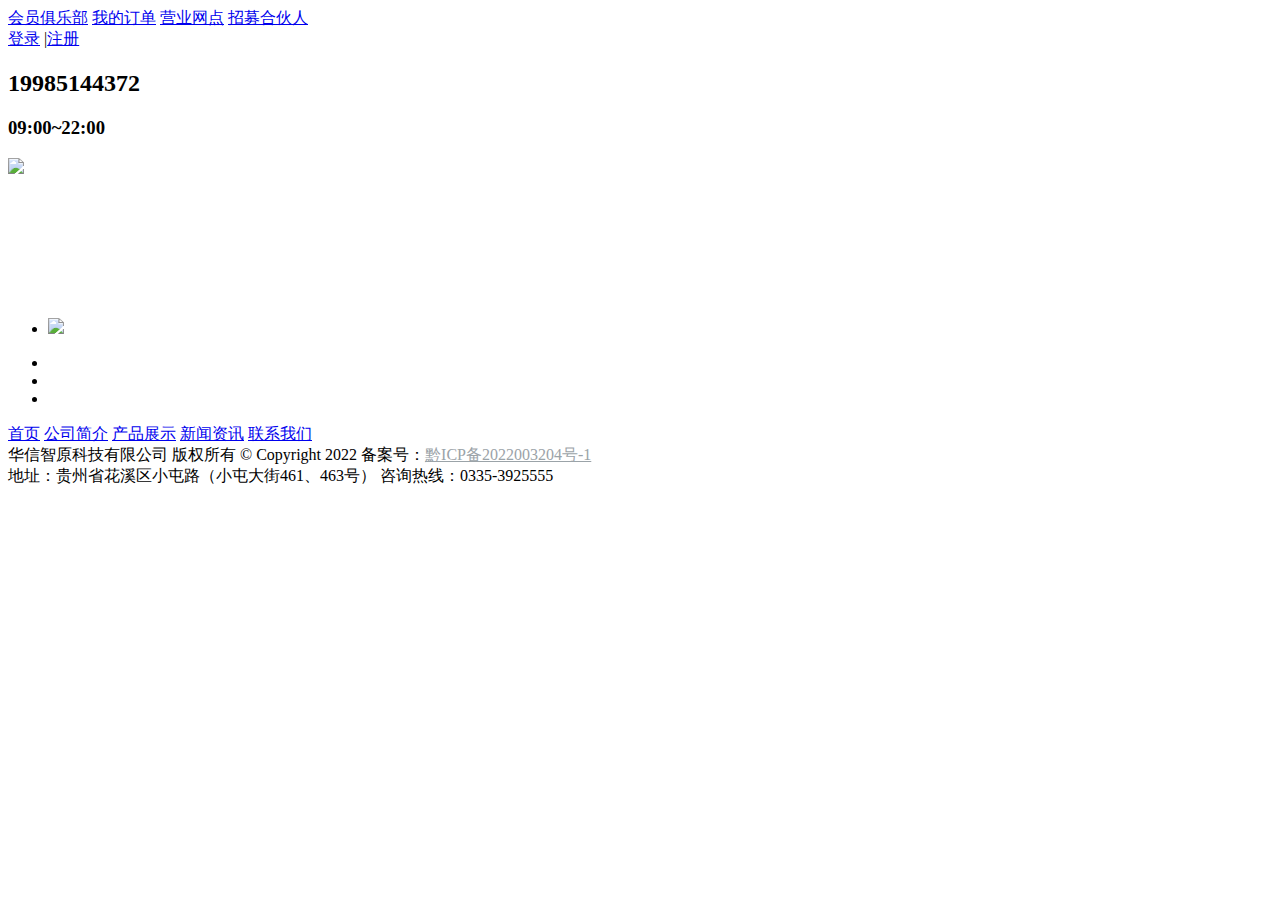
==== commit a56c7fd0: "3" ====
--- a/index.html
+++ b/index.html
@@ -1,984 +1,77 @@
 <!DOCTYPE html>
-<html>
-	<head>
-		<meta charset="utf-8" />
-		<title>众信旅游</title>
-		<link rel="stylesheet" type="text/css" href="css/pbulic.css"/>
-		<link rel="stylesheet" type="text/css" href="css/index.css"/>
-		<link rel="stylesheet" type="text/css" href="css/iconfont.css"/>
-		<script type="text/javascript" src="js/jquery1.42.min.js"></script>
-		<script type="text/javascript" src="js/jquery.SuperSlide.2.1.3.js"></script>
-	</head>
-	<body>
-		<!--header start-->
-		<div class="header">
-			<div class="top">
-				<div class="lt">
-					<a href="#" class="iconfont icon-denglu">&nbsp;登录&nbsp;</a> |
-					<a href="#" class="iconfont icon-bianji">&nbsp;注册&nbsp;</a>
-				</div>
-				<ul>
-					<li><a href="#"><font class="iconfont icon-huangguan"></font>会员俱乐部</a></li>
-					<li><a href="#">我的订单</a></li>
-					<li><a href="#">营业网点</a></li>
-					<li><a href="#">招募合伙人</a></li>
-					<li>
-						<a href="#">服务中心<font class="iconfont icon-xialajiantouxiao"></font></a>
-						<span>
-							<a href="#">关于我们</a>
-							<a href="#">商务合作</a>
-							<a href="#">联系我们</a>
-							<a href="#">诚聘精英</a>
-						</span>
-					</li>
-				</ul>
-			</div>
-		</div>
-		<!--header end-->
-		<div style="clear: both;"></div>
-		<!--box start-->
-		<div class="box">
-			<img class="logo" src="img/logo.png"/>
-			<div class="dz">
-				<a href="#">
-					<font class="iconfont icon-ditu-dibiao"></font>北京
-					<font class="iconfont icon-xialajiantouxiao"></font></a>
-			</div>
-			<div class="search">
-				<form>
-					<input type="text" placeholder="国内游"/>
-					<span class="iconfont icon-fangdajing"></span>
-					<input type="submit" value=""/>
-				</form>
-			</div>
-			<div class="ss">
-				<h1>高级搜索<font class="iconfont icon-sanjiaoxing"></font></h1>
-				<ul>
-					<form>
-						<li>
-							<b>关<font>键</font>字：</b><input type="text" placeholder="请选择目的地、关键词">
-						</li>
-						<li>
-							<b>行程天数：</b>
-							<label><input type="checkbox">1天</label>
-							<label><input type="checkbox">2天</label>
-							<label><input type="checkbox">3天</label>
-							<label><input type="checkbox">4天</label>
-							<label><input type="checkbox">5天</label>
-							<label><input type="checkbox">6天</label>
-							<label><input type="checkbox">7天</label>
-						</li>
-						<li>
-							<b>价格区间：</b><input type="text"> - <input type="text">
-						</li>
-						<li><input type="submit" value="搜索">
-							<input type="reset" value="清除">
-						</li>
-					</form>
-				</ul>
-			</div>
-			<div class="tel">
-				<dl><font class="iconfont icon-24gf-phoneLoudspeaker"></font> 1010-9898</dl>
-				09:00~22:00
-			</div>
-		</div>
-		<!--box end-->
-		<div style="clear: both;"></div>
-		<!-- nav start -->
-		<div class="nav">
-			<div class="dh">
-				<!-- menu start -->
-				<div class="menu">
-					<h1>全部地区</h1>
-					<ul>
-						<li>
-							<img src="img/main10.png">
-							<span>
-								<h2><a href="#">欧洲</a><br></h2>
-								<a href="#">英国</a>
-								<a href="#">法国</a>
-								<a href="#">意大利</a>
-								<a href="#">俄罗斯</a>
-							</span>
-							<font class="iconfont icon-jiantou"></font>
-							<dl>
-								<h3><b></b>欧洲</h3>
-								<dt>欧洲热门旅游景点介绍</dt>
-								<dd>
-									<a href="#">法国-巴黎-埃菲尔铁塔</a>
-									<a href="#">英国-伦敦-伦敦塔桥</a>
-									<a href="#">瑞士-因特拉肯</a>
-									<a href="#">意大利-罗马-斗兽场</a>
-									<a href="#">捷克-布拉格-老城广场</a>
-									<a href="#">丹麦-哥本哈根-美人鱼雕像</a>
-									<a href="#">西班牙-巴塞罗那-圣家族大教堂</a>
-									<a href="#">芬兰-罗瓦涅米-圣诞老人村</a>
-									<a href="#">希腊-雅典-雅典卫城</a>
-								</dd>
-								<a class="ad" href="#"><img src="img/tu20.jpg"></a>
-							</dl>
-						</li>
-						<li>
-							<img src="img/riben.png">
-							<span>
-								<h2><a href="#">日本</a><br></h2>
-								<a href="#">东京</a>
-								<a href="#">大阪</a>
-								<a href="#">日本邮轮</a>
-								<a href="#"></a>
-							</span>
-							<font class="iconfont icon-jiantou"></font>
-							<dl>
-								<h3><b></b>日本</h3>
-								<dt>热门玩法</dt>
-								<dd>
-									<a href="#">本州连线</a>
-									<a href="#">东京+大阪</a>
-									<a href="#">日本自由行</a>
-									<a href="#">日本邮轮航线</a>
-								</dd>
-								<dt>热门目的地</dt>
-								<dd><a href="#" style="color: #Ea1a56;">东京</a>
-									<a href="#" style="color: #Ea1a56;">大阪</a>
-									<a href="#" style="color: #Ea1a56;">北海道</a>
-									<a href="#">京都</a>
-									<a href="#">奈良</a>
-									<a href="#">富士山</a>
-									<a href="#" style="color: #Ea1a56;">东京迪士尼乐园</a>
-									<a href="#">大阪环球影城</a>
-									<a href="#">长崎</a>
-									<a href="#">福冈</a>
-								</dd>
-								<a class="ad" href="#"><img src="img/tu21.jpg"></a>
-							</dl>
-						</li>
-						<li>
-							<img src="img/dongnanya.png">
-							<span>
-								<h2><a href="#">东南亚</a><a href="#">海岛</a><br></h2>
-								<a href="#">泰国</a>
-								<a href="#">新加坡</a>
-								<a href="#">普吉岛</a>
-								<a href="#">巴厘岛</a>
-							</span>
-							<font class="iconfont icon-jiantou"></font>
-							<dl>
-								<h3><b></b>东南亚</h3>
-								<dt>热门玩法</dt>
-								<dd>
-									<a href="#">泰国一地</a>
-									<a href="#">清迈+清莱</a>
-									<a href="#" style="color: #Ea1a56;">新加坡+民丹岛</a>
-									<a href="#">越南+柬埔寨</a>
-									
-								</dd>
-								<dt>热门目的地</dt>
-								<dd>
-									<a href="#" style="color: #Ea1a56;">泰国</a>
-									<a href="#" style="color: #Ea1a56;">新加坡</a>
-									<a href="#">斯里兰卡</a>
-								</dd>
-								<h3><b></b>海岛</h3>
-								<dt>热门玩法</dt>
-								<dd>
-									<a href="#">普吉岛一地</a>
-									<a href="#">巴厘岛一地</a>
-								</dd>
-								<dt>热门目的地</dt>
-								<dd>
-									<a href="#">普吉岛</a>
-									<a href="#" style="color: #Ea1a56;">巴厘岛</a>
-									<a href="#">斐济</a>
-								</dd>
-								<a class="ad" href="#"><img src="img/tu22.jpg"></a>
-							</dl>
-						</li>
-						<li>
-							<img src="img/meizhou.png">
-							<span>
-								<h2><a href="#">美洲</a><br></h2>
-								<a href="#">美国东西海岸</a>
-								<a href="#">秘鲁</a>
-								<a href="#">阿根廷</a>
-							</span>
-							<font class="iconfont icon-jiantou"></font>
-							<dl>
-								<h3><b></b>美洲</h3>
-								<dt>游玩方式</dt>
-								<dd>
-									<a href="#">跟团游</a>
-									<a href="#">一家一团</a>
-									<a href="#">高端旅行</a>
-									<a href="#">美洲邮轮</a>
-								</dd>
-								<dt>热门玩法</dt>
-								<dd>
-									<a href="#" style="color: #Ea1a56;">美国东西海岸</a>
-									<a href="#">加拿大东西海岸</a>
-									<a href="#" style="color: #Ea1a56;">国家公园</a>
-									<a href="#">南美连线</a>
-								</dd>
-								<dt>热门目的地</dt>
-								<dd>
-									<a href="#" style="color: #Ea1a56;">美国</a>
-									<a href="#">加拿大</a>
-									<a href="#">巴西</a>
-									<a href="#">阿根廷</a>
-									<a href="#" style="color: #Ea1a56;">墨西哥</a>
-									<a href="#">古巴</a>
-									<a href="#">秘鲁</a>
-									<a href="#">乌拉圭</a>
-									<a href="#">巴拿马</a>
-									<a href="#">牙买加</a>
-									<a href="#">阿拉斯加</a>
-									<a href="#">哥斯达黎加</a>
-									<a href="#">里约热内卢</a>
-								</dd>
-								<a class="ad" href="#"><img src="img/tu23.jpg"></a>
-							</dl>
-						</li>
-						<li>
-							<img src="img/dayangzhou.png">
-							<span>
-								<h2><a href="#">大洋洲</a><a href="#">中东非</a><br></h2>
-								<a href="#">澳大利亚</a>
-								<a href="#">新西兰</a>
-								<a href="#">埃及</a>
-								<a href="#">南非</a>
-							</span>
-							<font class="iconfont icon-jiantou"></font>
-							<dl>
-								<h3><b></b>大洋洲</h3>
-								<dt>热门玩法</dt>
-								<dd>
-									<a href="#">澳大利亚一地</a>
-									<a href="#" style="color: #Ea1a56;">新西兰南北岛</a>
-									<a href="#">澳大利亚+凯恩斯+新西兰</a>
-									<a href="#" style="color: #Ea1a56;">大堡礁</a>
-								</dd>
-								<dt>热门目的地</dt>
-								<dd>
-									<a href="#" style="color: #Ea1a56;">澳大利亚</a>
-									<a href="#">凯恩斯</a>
-									<a href="#" style="color: #Ea1a56;">新西兰</a>
-									<a href="#">悉尼</a>
-									<a href="#">布里斯班</a>
-									<a href="#">罗托鲁瓦</a>
-									<a href="#">奥克兰</a>
-									<a href="#">斐济</a>
-								</dd>
-								<h3><b></b>中东非</h3>
-								<dt>热门玩法</dt>
-								<dd>
-									<a href="#">南非+1国</a>
-									<a href="#">以色列+约旦</a>
-									<a href="#">津巴布韦+博茨瓦纳+赞比亚</a>
-								</dd>
-								<dt>热门目的地</dt>
-								<dd>
-									<a href="#">南非</a>
-									<a href="#" style="color: #Ea1a56;">埃及</a>
-									<a href="#">以色列</a>
-									<a href="#">约旦</a>
-									<a href="#" style="color: #Ea1a56;">摩洛哥</a>
-									<a href="#">纳米比亚</a>
-								</dd>
-								<a class="ad" href="#"><img src="img/tu24.jpg"></a>
-							</dl>
-						</li>
-						<li>
-							<img src="img/guoneiyou.png">
-							<span>
-								<h2><a href="#">国内游</a><br></h2>
-								<a href="#">江西</a>
-								<a href="#">西藏</a>
-								<a href="#">新疆</a>
-								<a href="#">贵州</a>
-							</span>
-							<font class="iconfont icon-jiantou"></font>
-							<dl>
-								<h3><b></b>国内游</h3>
-								<dt>热门目的地</dt>
-								<dd>
-									<a href="#" style="color: #Ea1a56;">新疆</a>
-									<a href="#" style="color: #Ea1a56;">西藏</a>
-									<a href="#">青海</a>
-									<a href="#" style="color: #Ea1a56;">甘肃</a>
-									<a href="#">宁夏</a>
-									<a href="#" style="color: #Ea1a56;">内蒙</a>
-									<a href="#">黑龙江</a>
-									<a href="#">辽宁</a>
-									<a href="#">吉林</a>
-									<a href="#" style="color: #Ea1a56;">四川</a>
-									<a href="#">重庆</a>
-									<a href="#" style="color: #Ea1a56;">贵州</a>
-									<a href="#">云南</a>
-									<a href="#">湖南</a>
-									<a href="#">湖北</a>
-								</dd>
-								<dt>假期优选</dt>
-								<dd>
-									<a href="#">6天及以内假期推荐</a>
-									<a href="#">7到11天假期推荐</a>
-									<a href="#">12天及以上假期推荐</a>
-								</dd>
-								<a class="ad" href="#"><img src="img/tu25.jpg"></a>
-							</dl>
-						</li>
-						<li>
-							<img src="img/dingzhi.png">
-							<span>
-								<h2><a href="#">定制旅行</a><br></h2>
-								<a href="#">私人订制</a>
-								<a href="#">企业定制</a>
-								<a href="#"></a>
-								<a href="#"></a>
-							</span>
-							<font class="iconfont icon-jiantou"></font>
-							<dl>
-								<h3><b></b>定制旅行</h3>
-								<dt>当季美景</dt>
-								<dd>
-									<a href="#">日本樱花</a>
-									<a href="#">春暖大洋洲</a>
-									<a href="#">奇幻西班牙</a>
-									<a href="#">清凉俄罗斯</a>
-								</dd>
-								<dt>小小旅行家</dt>
-								<dd>
-									<a href="#" style="color: #Ea1a56;">日本亲子</a>
-									<a href="#" style="color: #Ea1a56;">新加坡亲子</a>
-									<a href="#">美洲亲子</a>
-									<a href="#">亲近动物</a>
-								</dd>
-								<dt>小众目的地</dt>
-								<dd>
-									<a href="#">津巴布韦</a>
-									<a href="#">哥斯达黎加</a>
-									<a href="#">南极/北极</a>
-									<a href="#">塞尔维亚</a>
-								</dd>
-								<dt>众信制造</dt>
-								<dd>
-									<a href="#">众信游学</a>
-									<a href="#">奇迹旅行</a>
-									<a href="#">定制旅行</a>
-								</dd>
-								<a class="ad" href="#"><img src="img/tu26.jpg"></a>
-							</dl>
-						</li>
-					</ul>
-				</div>
-				<!-- menu end -->
-				<ol>
-					<li><a href="#"><font>●</font>首页</a></li>
-					<li><a href="#"><font>●</font>出境游</a></li>
-					<li><a href="#"><font>●</font>国内游<img src="img/top_nav_bg8.png"></a></li>
-					<li><a href="#"><font>●</font>定制旅游<img src="img/top_nav_bg4.png"><font class="iconfont icon-xialajiantouxiao"></font></a>
-						<dl>
-							<dd>
-								<a href="#">私人定制</a>
-								<a href="#">企业定制</a>
-							</dd>
-						</dl>
-					</li>
-					<li><a href="#"><font>●</font>会员俱乐部<font class="iconfont icon-xialajiantouxiao"></font></a>
-						<dl>
-							<dd>
-								<a href="#">积分商城</a>
-								<a href="#">会员活动</a>
-							</dd>
-						</dl>
-					</li>
-					<li><a href="#"><font>●</font>大客户专区<font class="iconfont icon-xialajiantouxiao"></font></a>
-						<dl>
-							<dd>
-								<a href="#">积分商城</a>
-								<a href="#">会员活动</a>
-							</dd>
-						</dl>
-					</li>
-					<li><a href="#"><font>●</font>众信博睿</a></li>
-					<li><a href="#"><font>●</font>全球景点攻略</a></li>
-					<li><a href="#"><font>●</font>众信动态</a></li>
-				</ol>
-			</div>
-		</div>
-		<!-- nav end -->
-		<div style="clear: both;"></div>
-		<!-- banner start-->
-		<div class="banner">
-			<div class="bd">
-				<ul>
-					<li style="background: url(img/banner01.jpg) no-repeat center;"></li>
-					<li style="background: url(img/banner02.jpg) no-repeat center;"></li>
-					<li style="background: url(img/banner03.jpg) no-repeat center;"></li>
-					<li style="background: url(img/banner04.jpg) no-repeat center;"></li>
-				</ul>
-			</div>
-			<div class="hd">
-				<ul>
-					<li>中国青少年高尔夫球精英</li>
-					<li>北京环球度假区</li>
-					<li>优沃得世界主题亲子农场</li>
-					<li>探索沙特</li>
-				</ul>
-			</div>
-		</div>
-		<script>
-				jQuery(".banner").slide({mainCell:".bd ul",autoPlay:true});
-		</script>
-		<!-- banner end -->
-		<div style="clear:both;"></div>
-		<!-- main01 start -->
-		<div class="main01">
-			<ul>
-				<li><a href="#"><font>●</font>在京团队游业务按下“重启键” 众信旅游推出多元化本地游产品助力市场回暖</a></li>
-				<li><a href="#"><font>●</font>众信旅游集团2021年大事记:扎实推进 着眼未来</a></li>
-				<li><a href="#"><font>●</font>众信旅游首次以宇宙主题儿童画展形式亮相迪拜世博会 优选中国儿童绘画代表作见证人类文明盛世</a></li>
-				<li><a href="#"><font>●</font>众信旅游集团与中远海运博鳌公司签署战略合作协议 共同致力于全方位推进海南旅游业发展</a></li>
-				<li><a href="#"><font>●</font>众信旅游天津分公司首次承接全国性体育赛事 开创“旅游+体育”多领域跨界先河</a></li>
-				<li><a href="#"><font>●</font>众信旅游首次尝试国内内河游轮包船项目 新产品赋能后疫情旅游市场</a></li>
-				<li><a href="#"><font>●</font>北京环球度假区 旅游渠道 官方授权合作伙伴</a></li>
-				<li><a href="#"><font>●</font>在京团队游业务按下“重启键” 众信旅游推出多元化本地游产品助力市场回暖</a></li>
-				<li><a href="#"><font>●</font>众信旅游集团2021年大事记:扎实推进 着眼未来</a></li>
-				<li><a href="#"><font>●</font>众信旅游首次以宇宙主题儿童画展形式亮相迪拜世博会 优选中国儿童绘画代表作见证人类文明盛世</a></li>
-				<li><a href="#"><font>●</font>众信旅游集团与中远海运博鳌公司签署战略合作协议 共同致力于全方位推进海南旅游业发展</a></li>
-				<li><a href="#"><font>●</font>众信旅游天津分公司首次承接全国性体育赛事 开创“旅游+体育”多领域跨界先河</a></li>
-				<li><a href="#"><font>●</font>众信旅游首次尝试国内内河游轮包船项目 新产品赋能后疫情旅游市场</a></li>
-				<li><a href="#"><font>●</font>北京环球度假区 旅游渠道 官方授权合作伙伴</a></li>
-			</ul>
-		</div>
-		<script>
-			jQuery(".main01").slide({mainCell:"ul",autoPlay:true,vis:5,effect:"leftMarquee",interTime:50,trigger:"click"});
-		</script>
-		<!-- main01 end -->
-		<div style="clear: both;"></div>
-		<!-- main02 start -->
-		<div class="main02">
-			<div class="tt">
-				<a href="#">8月全家人的暑假，秋色正好 与你“童”行</a>
-			</div>
-			<ul>
-				<li>
-					<a class="pic" href="#"><img src="img/tu33.jpg"></a>
-					<h3><a href="#">＜神奇阿尔山　魅力呼伦贝尔小团环线　内蒙古７日＞全程国产越野车，轻户外，真纯玩，全程无购物，三重出行保险</a></h3>
-					<span>
-						¥<b>6999</b>起
-						<a class="qg" href="#">立即抢购</a>
-					</span>
-				</li>
-				<li>
-					<a class="pic" href="#"><img src="img/tu34.jpg"></a>
-					<h3><a href="#">＜全家总动员　瑞士一地１２日＞疫情原因本产品暂无出团计划，如您对本产品感兴趣请联系在线咨询客服　为您提供服务</a></h3>
-					<span>
-						¥<b>600023</b>起
-						<a class="qg" href="#">立即抢购</a>
-					</span>
-				</li>
-				<li>
-					<a class="pic" href="#"><img src="img/tu35.jpg"></a>
-					<h3><a href="#">＜童趣乐高　新加坡新山　半自由行５晚６日＞疫情原因本产品暂无出团计划，如您对本产品感兴趣请联系在线咨询客服　为您提供服务</a></h3>
-					<span>
-						¥<b>600019</b>起
-						<a class="qg" href="#">立即抢购</a>
-					</span>
-				</li>
-				<li>
-					<a class="pic" href="#"><img src="img/tu36.jpg"></a>
-					<h3><a href="#">＜一家一团　旅居生活　跟着文学漫游　英国１０日＞疫情原因本产品暂无出团计划，如您对本产品感兴趣请联系在线咨询客服　为您提供服务</a></h3>
-					<span>
-						¥<b>600011</b>起
-						<a class="qg" href="#">立即抢购</a>
-					</span>
-				</li>
-				<li>
-					<a class="pic" href="#"><img src="img/tu37.jpg"></a>
-				</li>
-			</ul>
-		</div>
-		<!-- main02 end -->
-		<div style="clear: both;"></div>
-		<!-- main03 start -->
-		<div class="main03">
-			<div class="tt hd">
-				<h1><img src="img/main05.jpg">夏日追凉</h1>
-				追凉目的地推荐：北欧四国 俄罗斯 澳大利亚 新西兰 南美
-				<ul>
-					<li>乐不思蜀</li>
-					<li>兵粮寸断</li>
-				</ul>
-			</div>
-			<a class="ad" href="#"><img src="img/ad1.jpg"></a>
-			<div class="list bd">
-				<ul>
-					<li>
-						<a class="pic" href="#"><img src="img/ad10.jpg"></a>
-						<h2><a href="#">
-							&lt;蓝梦星空 俄罗斯贝加尔湖+奥利洪岛3晚5日&gt;疫情原因本产品暂无出团计划，如您对本产品感兴趣请联系在线咨询客服 为您提供服务
-						</a></h2>
-						<span>
-							<a href="#">北京出发</a>
-							<font>¥<b>500013</b>起</font>
-						</span>
-					</li>
-					<li>
-						<a class="pic" href="#"><img src="img/ad11.jpg"></a>
-						<h2><a href="#">
-							&lt;十大保障 北欧双峡湾 丹麦瑞典挪威芬兰12日&gt;疫情原因本产品暂无出团计划，如您对本产品感兴趣请联系在线咨询客服 为您提供服务
-						</a></h2>
-						<span>
-							<a href="#">北京出发</a>
-							<font>¥<b>500001</b>起</font>
-						</span>
-					</li>
-					<li>
-						<a class="pic" href="#"><img src="img/ad12.jpg"></a>
-						<h2><a href="#">
-							&lt;南美印象 巴西+阿根廷+秘鲁+智利23日&gt;疫情原因本产品暂无出团计划，如您对本产品感兴趣请联系在线咨询客服 为您提供服务
-						</a></h2>
-						<span>
-							<a href="#">北京出发</a>
-							<font>¥<b>400009</b>起</font>
-						</span>
-					</li>
-					<li>
-						<a class="pic" href="#"><img src="img/ad13.jpg"></a>
-						<h2><a href="#">
-							&lt;非凡体验 澳新凯南北岛全景 澳大利亚新西兰16日&gt;疫情原因本产品暂无出团计划，如您对本产品感兴趣请联系在线咨询客服 为您提供服务
-						</a></h2>
-						<span>
-							<a href="#">北京出发</a>
-							<font>¥<b>200009</b>起</font>
-						</span>
-					</li>
-					<li>
-						<a class="pic" href="#"><img src="img/ad14.jpg"></a>
-						<h2><a href="#">
-							&lt;一价全含 英国爱尔兰15日&gt;疫情原因本产品暂无出团计划，如您对本产品感兴趣请联系在线咨询客服 为您提供服务
-						</a></h2>
-						<span>
-							<a href="#">北京出发</a>
-							<font>¥<b>300005</b>起</font>
-						</span>
-					</li>
-					<li>
-						<a class="pic" href="#"><img src="img/ad15.jpg"></a>
-						<h2><a href="#">
-							&lt;一价全含 *智选 德法瑞意13日&gt;疫情原因本产品暂无出团计划，如您对本产品感兴趣请联系在线咨询客服 为您提供服务
-						</a></h2>
-						<span>
-							<a href="#">北京出发</a>
-							<font>¥<b>300006</b>起</font>
-						</span>
-					</li>
-				</ul>
-				<ul>
-					<li>
-						<a class="pic" href="#"><img src="img/ad10.jpg"></a>
-						<h2><a href="#">
-							&lt;蓝梦星空 俄罗斯贝加尔湖+奥利洪岛3晚5日&gt;疫情原因本产品暂无出团计划，如您对本产品感兴趣请联系在线咨询客服 为您提供服务
-						</a></h2>
-						<span>
-							<a href="#">北京出发</a>
-							<font>¥<b>500013</b>起</font>
-						</span>
-					</li>
-					<li>
-						<a class="pic" href="#"><img src="img/ad11.jpg"></a>
-						<h2><a href="#">
-							&lt;十大保障 北欧双峡湾 丹麦瑞典挪威芬兰12日&gt;疫情原因本产品暂无出团计划，如您对本产品感兴趣请联系在线咨询客服 为您提供服务
-						</a></h2>
-						<span>
-							<a href="#">北京出发</a>
-							<font>¥<b>500001</b>起</font>
-						</span>
-					</li>
-					<li>
-						<a class="pic" href="#"><img src="img/ad12.jpg"></a>
-						<h2><a href="#">
-							&lt;南美印象 巴西+阿根廷+秘鲁+智利23日&gt;疫情原因本产品暂无出团计划，如您对本产品感兴趣请联系在线咨询客服 为您提供服务
-						</a></h2>
-						<span>
-							<a href="#">北京出发</a>
-							<font>¥<b>400009</b>起</font>
-						</span>
-					</li>
-					<li>
-						<a class="pic" href="#"><img src="img/ad13.jpg"></a>
-						<h2><a href="#">
-							&lt;非凡体验 澳新凯南北岛全景 澳大利亚新西兰16日&gt;疫情原因本产品暂无出团计划，如您对本产品感兴趣请联系在线咨询客服 为您提供服务
-						</a></h2>
-						<span>
-							<a href="#">北京出发</a>
-							<font>¥<b>200009</b>起</font>
-						</span>
-					</li>
-					<li>
-						<a class="pic" href="#"><img src="img/ad14.jpg"></a>
-						<h2><a href="#">
-							&lt;一价全含 英国爱尔兰15日&gt;疫情原因本产品暂无出团计划，如您对本产品感兴趣请联系在线咨询客服 为您提供服务
-						</a></h2>
-						<span>
-							<a href="#">北京出发</a>
-							<font>¥<b>300005</b>起</font>
-						</span>
-					</li>
-					<li>
-						<a class="pic" href="#"><img src="img/ad15.jpg"></a>
-						<h2><a href="#">
-							&lt;一价全含 *智选 德法瑞意13日&gt;疫情原因本产品暂无出团计划，如您对本产品感兴趣请联系在线咨询客服 为您提供服务
-						</a></h2>
-						<span>
-							<a href="#">北京出发</a>
-							<font>¥<b>300006</b>起</font>
-						</span>
-					</li>
-				</ul>
-			</div>
-		</div>
-		<script>
-			jQuery(".main03").slide({});
-		</script>
-		<!-- main03 end -->
-		<div style="clear: both;"></div>
-		<!-- gg start -->
-		<div class="gg">
-			<a href="#"><img src="img/gg01.jpg"></a>
-		</div>
-		<!-- gg end -->
-		<div style="clear: both;"></div>
-		<!-- main04 start -->
-		<div class="main04">
-			<div class="tt">
-				<h1><img src="img/main05.jpg">出境长线</h1>
-				长线目的地推荐：欧洲 美洲 澳洲 非洲
-				<ul>
-					<li>出境长线</li>
-				</ul>
-			</div>
-			<a class="ad" href="#"><img src="img/ad2.jpg"></a>
-			<div class="list bd">
-				<ul>
-					<li>
-						<a class="pic" href="#"><img src="img/ad22.jpg"></a>
-						<h2><a href="#">
-							&lt;梦幻绿松石海岸 地中海费特希耶旖旎 土耳其12日&gt;疫情原因本产品暂无出团计划，如您对本产品感兴趣请联系在线咨询客服 为您提供服务
-						</a></h2>
-						<span>
-							<a href="#">北京出发</a>
-							<font>¥<b>400017</b>起</font>
-						</span>
-					</li>
-					<li>
-						<a class="pic" href="#"><img src="img/ad23.jpg"></a>
-						<h2><a href="#">
-							&lt;全家总动员 瑞士一地12日&gt;疫情原因本产品暂无出团计划，如您对本产品感兴趣请联系在线咨询客服 为您提供服务
-						</a></h2>
-						<span>
-							<a href="#">北京出发</a>
-							<font>¥<b>500002</b>起</font>
-						</span>
-					</li>
-					<li>
-						<a class="pic" href="#"><img src="img/ad24.jpg"></a>
-						<h2><a href="#">
-							&lt;一价全含巴尔干四国 塞尔维亚+黑山+波黑+阿尔巴尼亚12日&gt;疫情原因本产品暂无出团计划，如您对本产品感兴趣请联系在线咨询客服 为您提供服务
-						</a></h2>
-						<span>
-							<a href="#">北京出发</a>
-							<font>¥<b>400011</b>起</font>
-						</span>
-					</li>
-					<li>
-						<a class="pic" href="#"><img src="img/ad25.jpg"></a>
-						<h2><a href="#">
-							&lt;一价全含 荷兰+德法瑞意13日&gt;疫情原因本产品暂无出团计划，如您对本产品感兴趣请联系在线咨询客服 为您提供服务
-						</a></h2>
-						<span>
-							<a href="#">北京出发</a>
-							<font>¥<b>200004</b>起</font>
-						</span>
-					</li>
-					<li>
-						<a class="pic" href="#"><img src="img/ad26.jpg"></a>
-						<h2><a href="#">
-							&lt;沙海相约 轻奢埃及红海8日&gt;疫情原因本产品暂无出团计划，如您对本产品感兴趣请联系在线咨询客服 为您提供服务
-						</a></h2>
-						<span>
-							<a href="#">北京出发</a>
-							<font>¥<b>400019</b>起</font>
-						</span>
-					</li>
-					<li>
-						<a class="pic" href="#"><img src="img/ad27.jpg"></a>
-						<h2><a href="#">
-							&lt;不一样的美东 深度纽约州 名城大瀑布 美国11日&gt;疫情原因本产品暂无出团计划，如您对本产品感兴趣请联系在线咨询客服 为您提供服务
-						</a></h2>
-						<span>
-							<a href="#">北京出发</a>
-							<font>¥<b>200010</b>起</font>
-						</span>
-					</li>
-				</ul>
-			</div>
-		</div>
-		<!-- main04 end -->
-		<div style="clear: both;"></div>
-		<!-- gg1 start -->
-		<div class="gg1">
-			<a href="#"><img src="img/gg02.jpg"></a>
-		</div>
-		<!-- gg1 end -->
-		<div style="clear: both;"></div>
-		<!-- main05 start -->
-		<div class="main05">
-			<div class="tt">
-				<h1><img src="img/main05.jpg">短线推荐</h1>
-				短线目的地推荐：日本 台湾 东南亚 海岛
-				<ul>
-					<li>短线推荐</li>
-				</ul>
-			</div>
-			<a class="ad" href="#"><img src="img/ad3.jpg"></a>
-			<div class="list bd">
-				<ul>
-					<li>
-						<a class="pic" href="#"><img src="img/ad30.jpg"></a>
-						<h2><a href="#">
-							&lt;和晴悦赏 本州私享 乐活日本6晚7日&gt;疫情原因本产品暂无出团计划，如您对本产品感兴趣请联系在线咨询客服 为您提供服务
-						</a></h2>
-						<span>
-							<a href="#">北京出发</a>
-							<font>¥<b>400003</b>起</font>
-						</span>
-					</li>
-					<li>
-						<a class="pic" href="#"><img src="img/ad31.jpg"></a>
-						<h2><a href="#">
-							&lt;无自费悦墅星月PP版 泰国普吉7日&gt;疫情原因本产品暂无出团计划，如您对本产品感兴趣请联系在线咨询客服 为您提供服务
-						</a></h2>
-						<span>
-							<a href="#">北京出发</a>
-							<font>¥<b>200007</b>起</font>
-						</span>
-					</li>
-					<li>
-						<a class="pic" href="#"><img src="img/ad32.jpg"></a>
-						<h2><a href="#">
-							&lt;湖景私汤 安心畅游台湾环岛8日&gt;疫情原因本产品暂无出团计划，如您对本产品感兴趣请联系在线咨询客服 为您提供服务
-						</a></h2>
-						<span>
-							<a href="#">北京出发</a>
-							<font>¥<b>200005</b>起</font>
-						</span>
-					</li>
-					<li>
-						<a class="pic" href="#"><img src="img/ad33.jpg"></a>
-						<h2><a href="#">
-							&lt;非诚勿扰花幽香 北海道阿寒湖芝樱花海 乐活日本5晚6日&gt;疫情原因本产品暂无出团计划，如您对本产品感兴趣请联系在线咨询客服 为您提供服务
-						</a></h2>
-						<span>
-							<a href="#">北京出发</a>
-							<font>¥<b>400004</b>起</font>
-						</span>
-					</li>
-					<li>
-						<a class="pic" href="#"><img src="img/ad34.jpg"></a>
-						<h2><a href="#">
-							&lt;品质安心 泰国普吉5晚7日&gt;疫情原因本产品暂无出团计划，如您对本产品感兴趣请联系在线咨询客服 为您提供服务
-						</a></h2>
-						<span>
-							<a href="#">北京出发</a>
-							<font>¥<b>300001</b>起</font>
-						</span>
-					</li>
-					<li>
-						<a class="pic" href="#"><img src="img/ad35.jpg"></a>
-						<h2><a href="#">
-							&lt;一价全含 环岛双铁 台北1日自由行 台湾8日&gt;疫情原因本产品暂无出团计划，如您对本产品感兴趣请联系在线咨询客服 为您提供服务
-						</a></h2>
-						<span>
-							<a href="#">北京出发</a>
-							<font>¥<b>200003</b>起</font>
-						</span>
-					</li>
-				</ul>
-			</div>
-		</div>
-		<!-- main05 end -->
-		<div style="clear: both;"></div>
-		
-		<!-- <div class="footer">
-			<div class="header1">
-				<div class="top">
-					<ul>
-						<li>
-							<h5 class="iconfont icon-jiangpai-shi"><font>产品优质</font></h5>
-						</li>
-						<li>
-							<h5 class="iconfont icon-xinxibianji"><font>信息透明</font></h5>
-						</li>
-						<li>
-							<h5 class="iconfont icon-hezuoshixin"><font>履行约定</font></h5>
-						</li>
-						<li>
-							<h5 class="iconfont icon-yanzheng"><font>维护权益</font></h5>
-						</li>
-						<li>
-							<h5 class="iconfont icon-a-caiwufukuanjifen-06"><font>先行赔付</font></h5>
-						</li>
-					</ul>
-				</div>
-			</div>
-		</div> -->
-		
-		
-		<!-- bottom start -->
-		<div class="bottom">
-			<ul>
-				<li><font class="iconfont icon-jiangpai-shi"></font>产品优质</li>
-				<li><font class="iconfont icon-xinxibianji"></font>信息透明</li>
-				<li><font class="iconfont icon-hezuoshixin"></font>履行约定</li>
-				<li><font class="iconfont icon-yanzheng"></font>维护权益</li>
-				<li><font class="iconfont icon-a-caiwufukuanjifen-06"></font>先行赔付</li>
-			</ul>
-		</div>
-		<!-- bottom end -->
-		<div style="clear: both;"></div>
-		
-		<!-- footer start -->
-		<div class="footer">
-			<div class="link">
-				<h1>合作旅游局</h1>
-				<span class="iconfont icon-zuojiantou_huaban prev"></span>
-				<div class="bd">
-					<ul>
-						<li><a href="#"><img src="img/l10.jpg">新加坡旅游局</a></li>
-						<li><a href="#"><img src="img/l11.jpg">新加坡樟宜机场集团</a></li>
-						<li><a href="#"><img src="img/l12.jpg">圣淘沙发展局</a></li>
-						<li><a href="#"><img src="img/l13.jpg">加拿大旅游局</a></li>
-						<li><a href="#"><img src="img/l14.jpg">阿布扎比文化与旅游部</a></li>
-						<li><a href="#"><img src="img/l15.jpg">葡萄牙旅游局</a></li>
-						<li><a href="#"><img src="img/l16.jpg">泰国国家旅游局</a></li>
-						<li><a href="#"><img src="img/l17.jpg">爱尔兰旅游局</a></li>
-						<li><a href="#"><img src="img/l18.jpg">以色列国家旅游部</a></li>
-						<li><a href="#"><img src="img/l19.jpg">华特迪士尼（中国）有限公司</a></li>
-						<li><a href="#"><img src="img/l20.jpg">希腊国家旅游组织</a></li>
-						<li><a href="#"><img src="img/l21.jpg">斯堪的纳维亚旅游局</a></li>
-						<li><a href="#"><img src="img/l22.jpg">挪威旅游局</a></li>
-						<li><a href="#"><img src="img/l23.jpg">丹麦旅游局</a></li>
-						<li><a href="#"><img src="img/l24.jpg">美国佛罗里达州旅游局</a></li>
-						<li><a href="#"><img src="img/l25.jpg">毛里求斯旅游推广局</a></li>
-						<li><a href="#"><img src="img/l26.jpg">加拿大不列颠哥伦比亚省旅游局</a></li>
-						<li><a href="#"><img src="img/l27.jpg">加拿大艾伯塔省旅游局</a></li>
-						<li><a href="#"><img src="img/l28.jpg">马来西亚大使馆旅游处</a></li>
-						<li><a href="#"><img src="img/l29.jpg">德国旅游局</a></li>
-						<li><a href="#"><img src="img/l30.jpg">芬兰国家旅游局</a></li>
-						<li><a href="#"><img src="img/l31.jpg">渥太华旅游局</a></li>
-						<li><a href="#"><img src="img/l32.jpg">地中海俱乐部</a></li>
-						<li><a href="#"><img src="img/l33.jpg">迪拜旅游局</a></li>
-						<li><a href="#"><img src="img/l34.jpg">美国旅游推广局</a></li>
-						<li><a href="#"><img src="img/l35.jpg">波兰旅游局</a></li>
-						<li><a href="#"><img src="img/l36.jpg">荷兰国家旅游会议促进局</a></li>
-						<li><a href="#"><img src="img/l37.jpg">意大利国家旅游局</a></li>
-						<li><a href="#"><img src="img/l38.jpg">南非旅游局</a></li>
-						<li><a href="#"><img src="img/l39.jpg">日本国家旅游局</a></li>
-						<li><a href="#"><img src="img/l40.jpg">新西兰旅游局</a></li>
-						<li><a href="#"><img src="img/l41.jpg">澳大利亚旅游局</a></li>
-						<li><a href="#"><img src="img/l42.jpg">昆士兰州旅游及活动推广局</a></li>
-						<li><a href="#"><img src="img/l43.jpg">澳大利亚维多利亚州旅游局</a></li>
-						<li><a href="#"><img src="img/l44.jpg">北领地旅游局</a></li>
-					</ul>
-				</div>
-				<span class="iconfont icon-youjiantou_huaban next"></span>
-				
-			</div>
-			<script>
-				jQuery(".link").slide({mainCell:".bd ul",autoPage:true,effect:"leftLoop",vis:7});
-			</script>
-			<ol>
-				<li>
-					<font>出境游</font>
-					<a href="#">欧洲</a>
-					<a href="#">亚洲</a>
-					<a href="#">美洲</a>
-					<a href="#">澳新</a>
-					<a href="#">中东非</a>
-				</li>
-				<li>
-					<font>玩法多</font>
-					<a href="#">世界遗产</a>
-					<a href="#">国家公园</a>
-					<a href="#">极地旅游</a>
-					<a href="#">海上假期</a>
-					<a href="#">说走就走</a>
-				</li>
-				<li>
-					<font>好热门</font>
-					<a href="#">法瑞意</a>
-					<a href="#">澳大利亚</a>
-					<a href="#">日本</a>
-					<a href="#">美国</a>
-					<a href="#">海岛</a>
-				</li>
-				<li>
-					<font>保品质</font>
-					<a href="#">奇迹旅行</a>
-					<a href="#">众信自营</a>
-					<a href="#">企业定制</a>
-					<a href="#">私人定制</a>
-					<a href="#">全球签证</a>
-				</li>
-				<li>
-					<font>享服务</font>
-					<a href="#">营业网点</a>
-					<a href="#">会员活动</a>
-					<a href="#">积分换礼</a>
-					<a href="#">您的悠哉</a>
-					<a href="#">活动集锦</a>
-				</li>
-				<li>
-					<font>品安心</font>
-					<a href="#">众信旅游集团</a>
-					<a href="#">营业执照</a>
-					<a href="#">旅行社资质</a>
-					<a href="#">众信动态</a>
-					<a href="#">联系我们</a>
-				</li>
-			</ol>
-		</div>
-		<!-- footer end -->
-		<!-- kefu start -->
-		<div class="kefu">
-			<ul>
-				<li>
-					<font class="iconfont icon-kefu"></font>
-					<span><b>●</b>在线客服</span>
-				</li>
-				<li>
-					<font class="iconfont icon-24gf-phoneLoudspeaker"></font>
-				</li>
-				<li>
-					<font class="iconfont icon-app1"></font>
-				</li>
-				<li>
-					<font class="iconfont icon-weixin"></font>
-				</li>
-				<li>
-					<font class="iconfont icon-bianji"></font>
-				</li>
-				<li>
-					<font class="iconfont icon-dingdandingdanmingxishouzhimingxi"></font>
-				</li>
-				<li>
-					<font class="iconfont icon-jiaoyinzujifangke"></font>
-				</li>
-				<li>
-					<font class="iconfont icon-backtop"></font>
-				</li>
-			</ul>
-		</div>
-		<!-- kefu end -->
-	</body>
-</html>
+<html lang="en">
+<head>
+    <meta charset="UTF-8">
+    <title>汽车</title>
+    <link rel="stylesheet" type="text/css" href="/css/public.css">
+    <link href='/css/core.css'  rel='stylesheet' />
+    <link href='/css/iconfont.css'  rel='stylesheet' />
+    <link rel="stylesheet" type="text/css" href="/css/banner.css"/>
+    <script type="text/javascript" src="/js/jquery1.42.min.js"></script>
+    <script type="text/javascript" src="/js/jquery.SuperSlide.2.1.3.js"></script>
+</head>
+<body>
+<!-- header start -->
+<div class="publicTopW">
+    <div class="common_top">
+        <div class="top_m">
+            <div class="top_m_r">
+                <a href="#" target="_blank"><i class="iconfont icon-vip"></i> 会员俱乐部</a>
+                <a href="#" target="_blank" class="paddl26">我的订单</a>
+                <a href="#" target="_blank" class="paddl26 red">营业网点</a>
+                <a href="#" target="_blank" class="paddl26 ">招募合伙人</a>
+            </div>
+<!--            完成-->
+            <div class="top_m_l">
+                <a href="/html/login.html"><i class="iconfont icon-yonghu"></i>登录</a>
+                <a class="paddl0">|</a><a href="/html/register.html"><i class="iconfont icon-zhuce"></i>注册</a>
+            </div>
+        </div>
+    </div>
+    <div class="common_head">
+        <div class="phone_r">
+            <h2><i class="iconfont icon-lianxiwomen"></i> 19985144372</h2>
+            <h3>09:00~22:00</h3></div>
+        <a href="#"><img src="/images/logo.png" class="logo" /></a>
+    </div>
+</div>
+<!-- header end -->
+<div style="clear: both"></div>
+<div style="margin-left: 300px">
+    <iframe width="1000" scrolling="no" height="120" frameborder="0" allowtransparency="true" src="https://i.tianqi.com?c=code&id=80&color=%230070C0&bgc=%23C6C6C6&bdc=%23FF0000&icon=4&py=guiyang1&num=6&site=12"></iframe>
+</div>
+<!--轮播图-->
+<div class="banner">
+    <div class="tu">
+        <ul>
+            <li><img src="/images/banner01.jpeg"/></li>
+            <li><img src="/images/banner02.jpeg"/></li>
+            <li><img src="/images/banner03.jpeg"/></li>
+        </ul>
+    </div>
+    <div class="hd">
+        <ul>
+            <li></li>
+            <li></li>
+            <li></li>
+        </ul>
+    </div>
+</div>
+<script>
+    jQuery(".banner").slide({mainCell:".tu ul",autoPlay:true});
+</script>
+<div style="clear: both"></div>
+<!-- footer start -->
+<div class="footer">
+    <a href="#">首页</a>
+    <a href="#">公司简介</a>
+    <a href="#">产品展示</a>
+    <a href="#">新闻资讯</a>
+    <a href="#">联系我们</a>
+    <br>
+    华信智原科技有限公司 版权所有 &copy; Copyright 2022 备案号：<a style="color: #9ba3a8;" href="#" target="_blank">黔ICP备2022003204号-1</a><br />
+    地址：贵州省花溪区小屯路（小屯大街461、463号） 咨询热线：0335-3925555
+</div>
+<!-- footer end -->
+</body>
+</html>